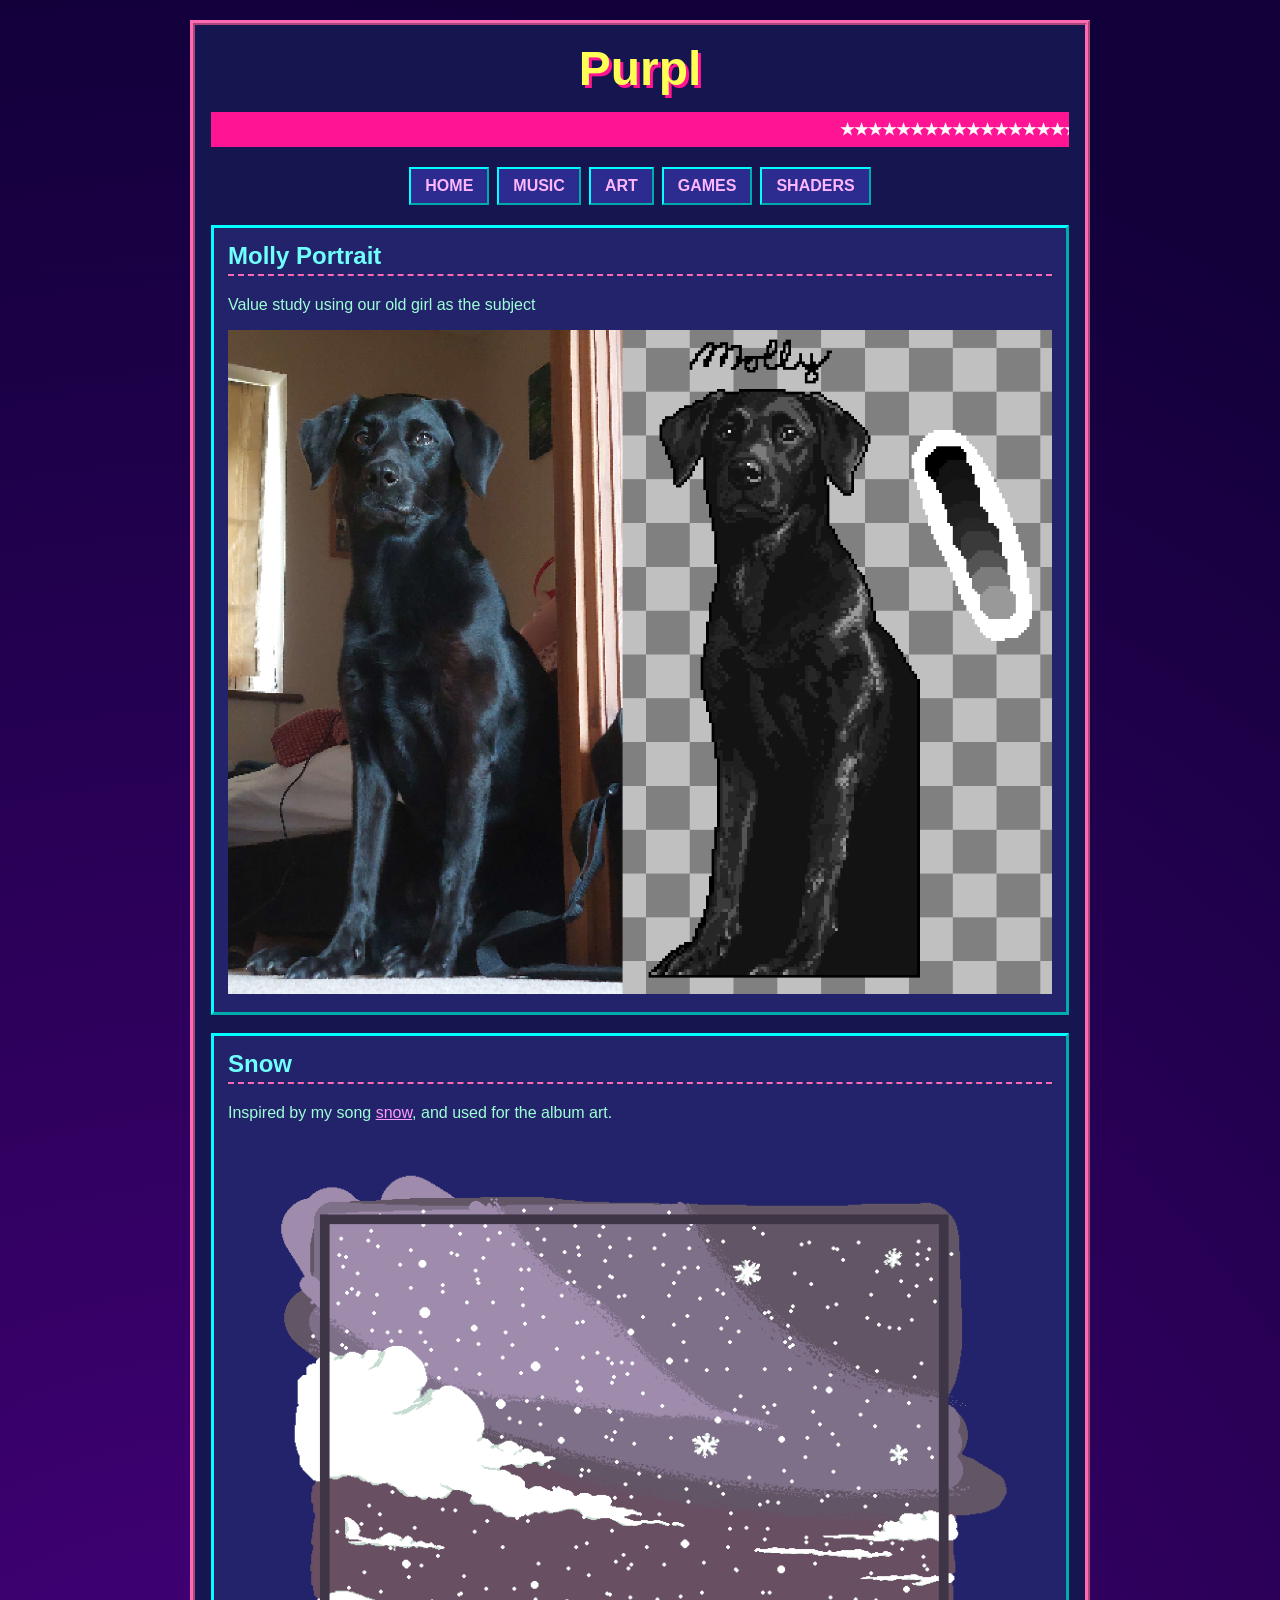
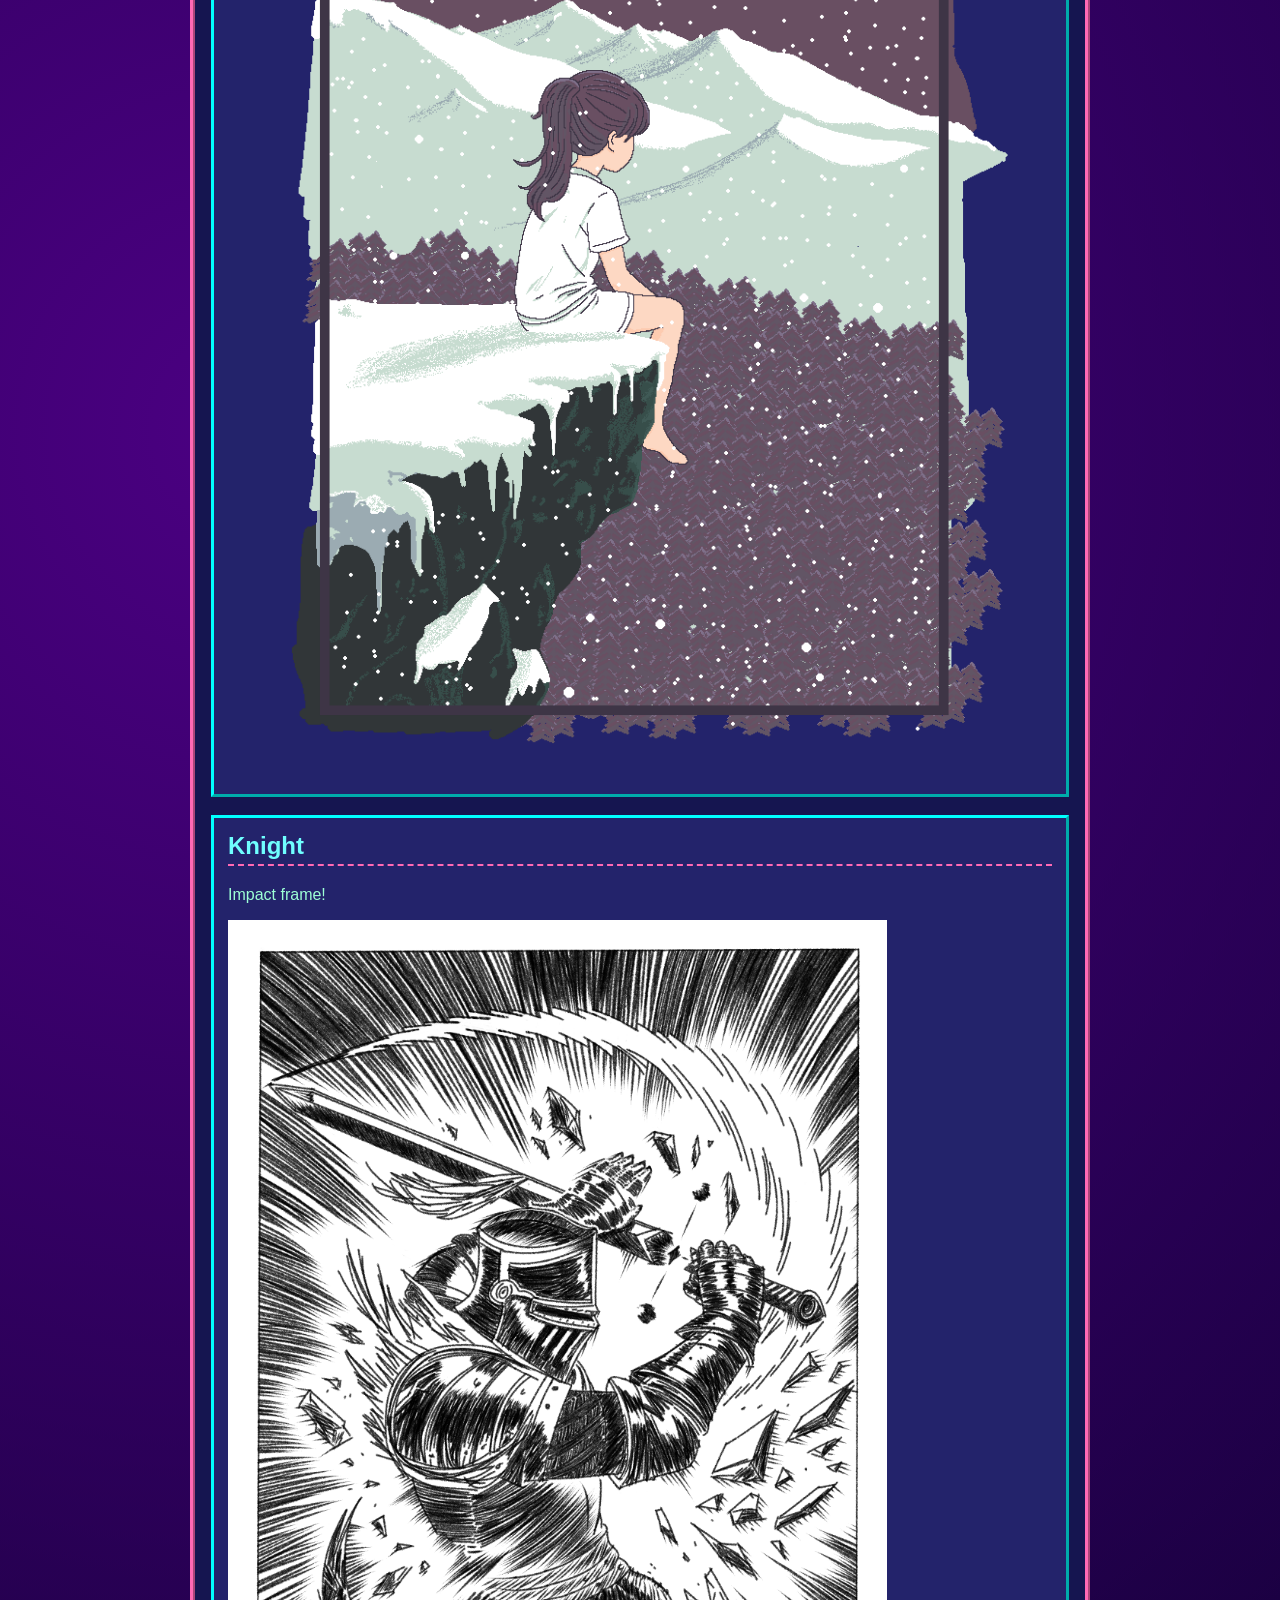
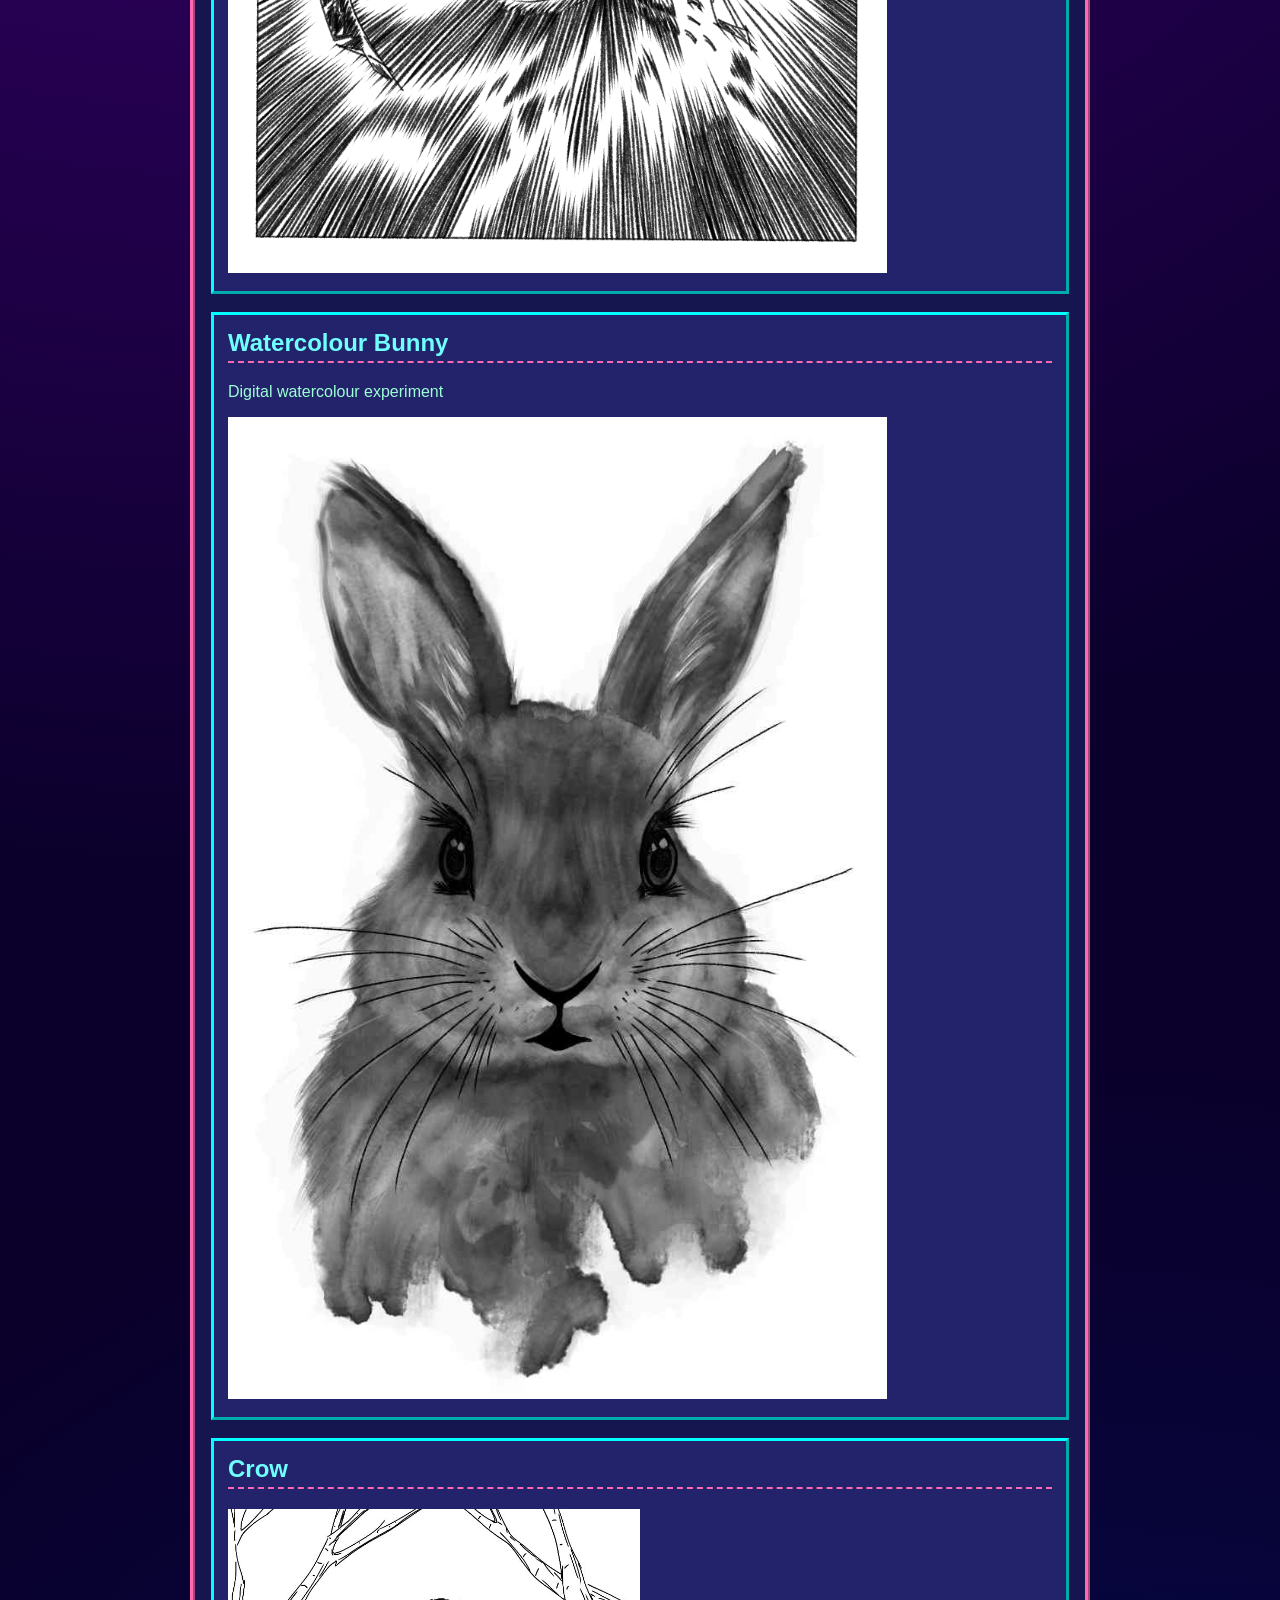
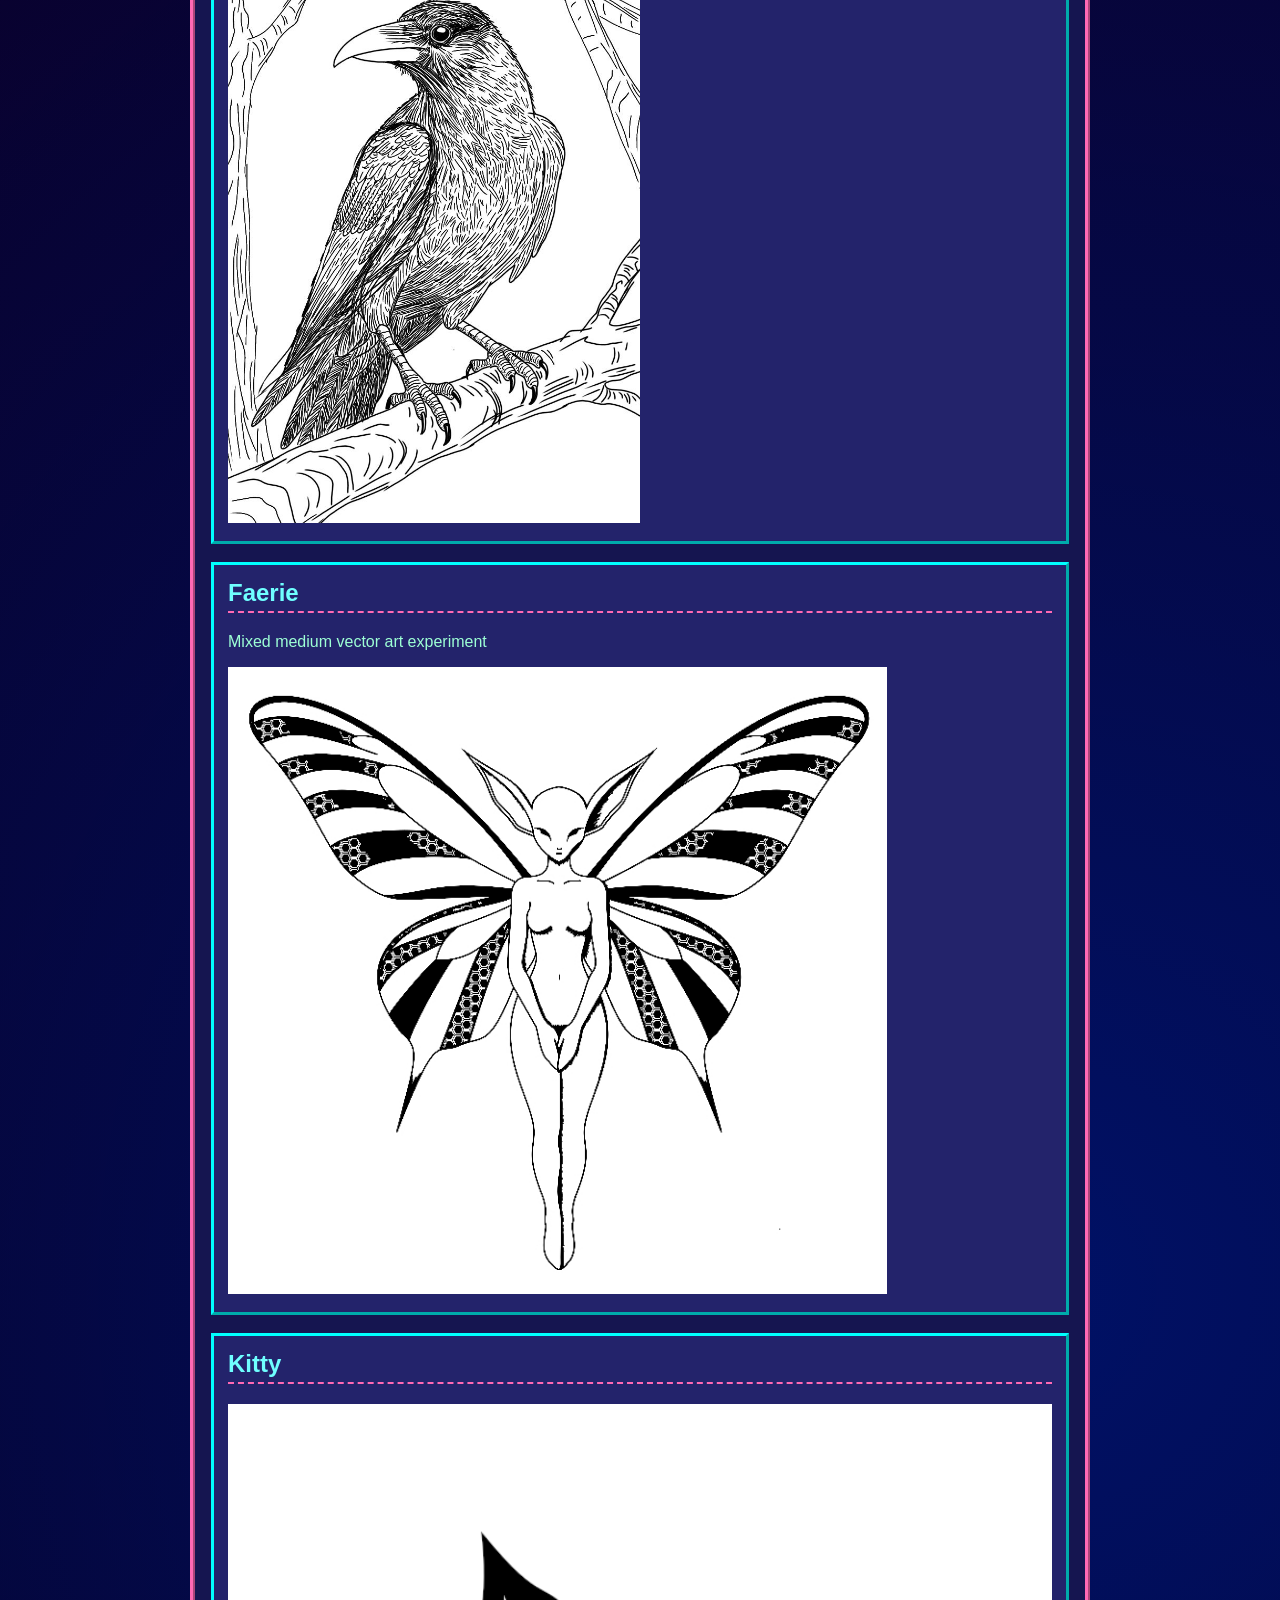
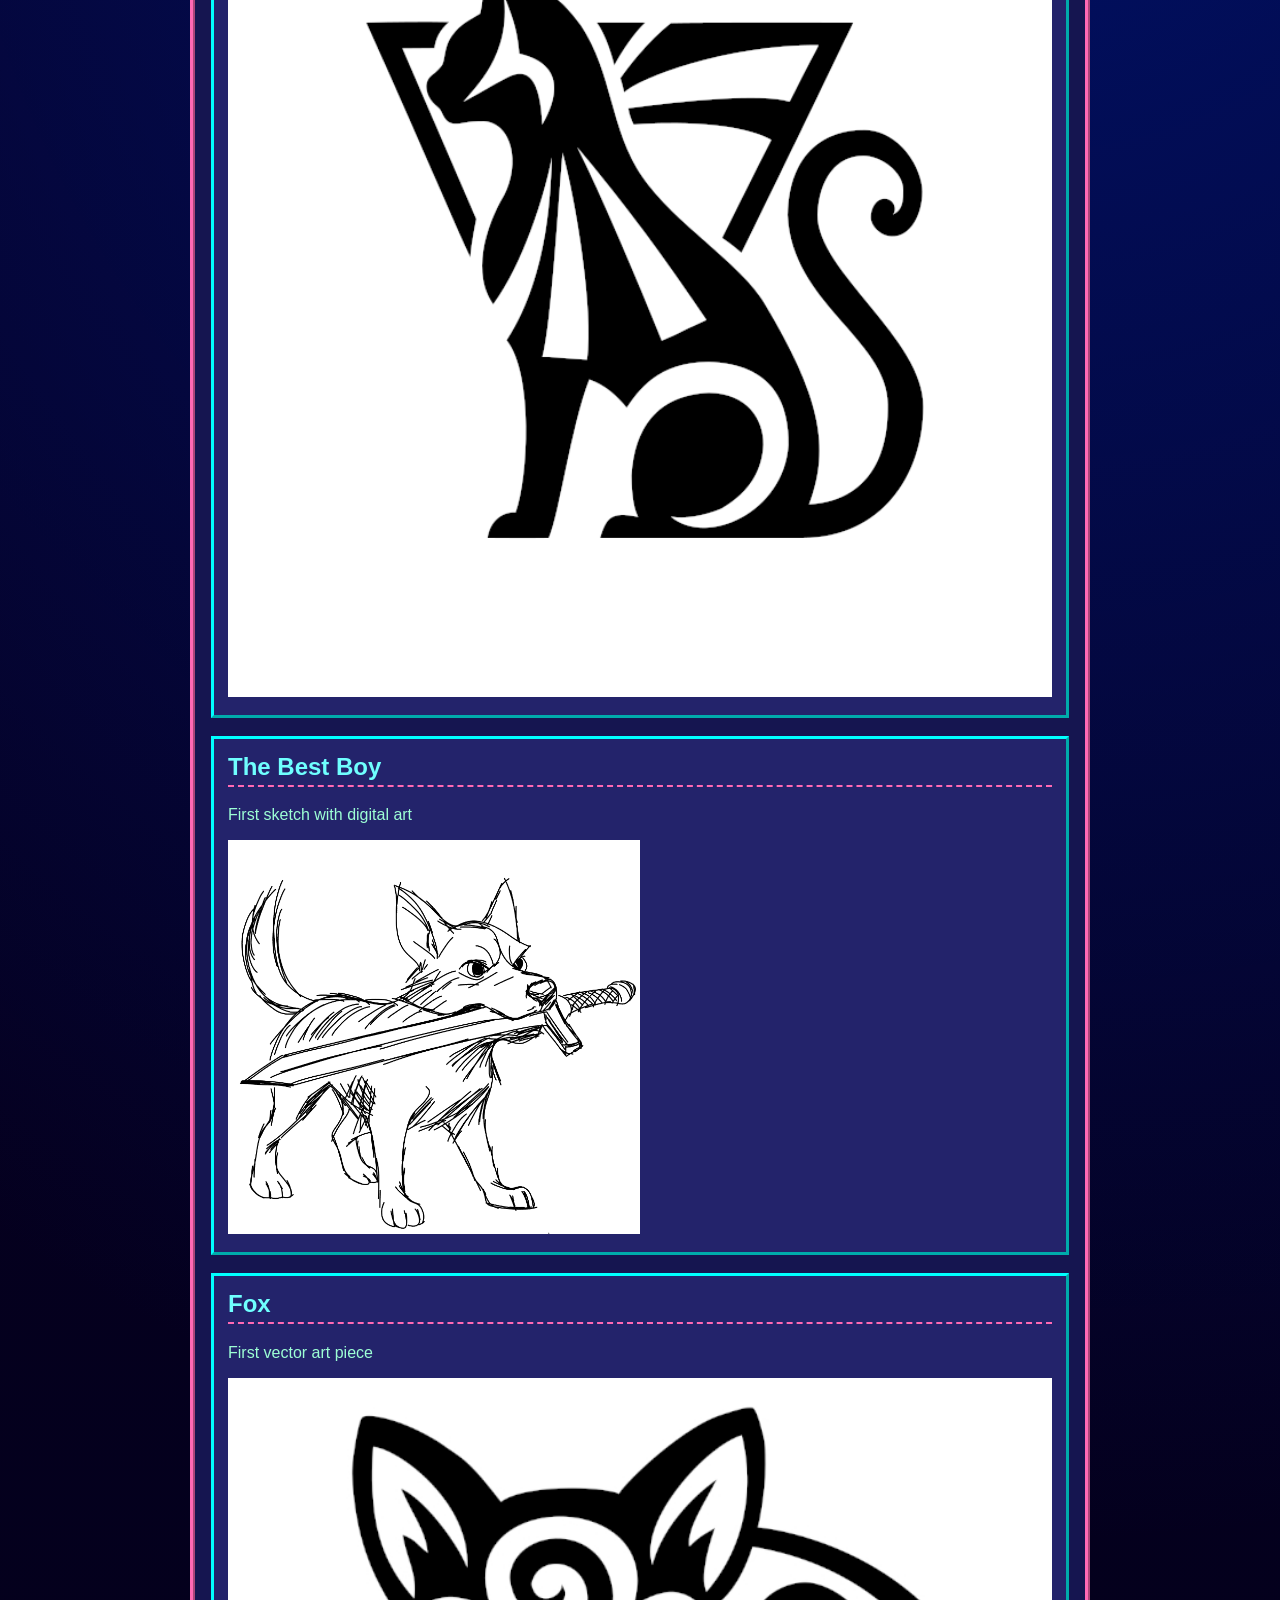
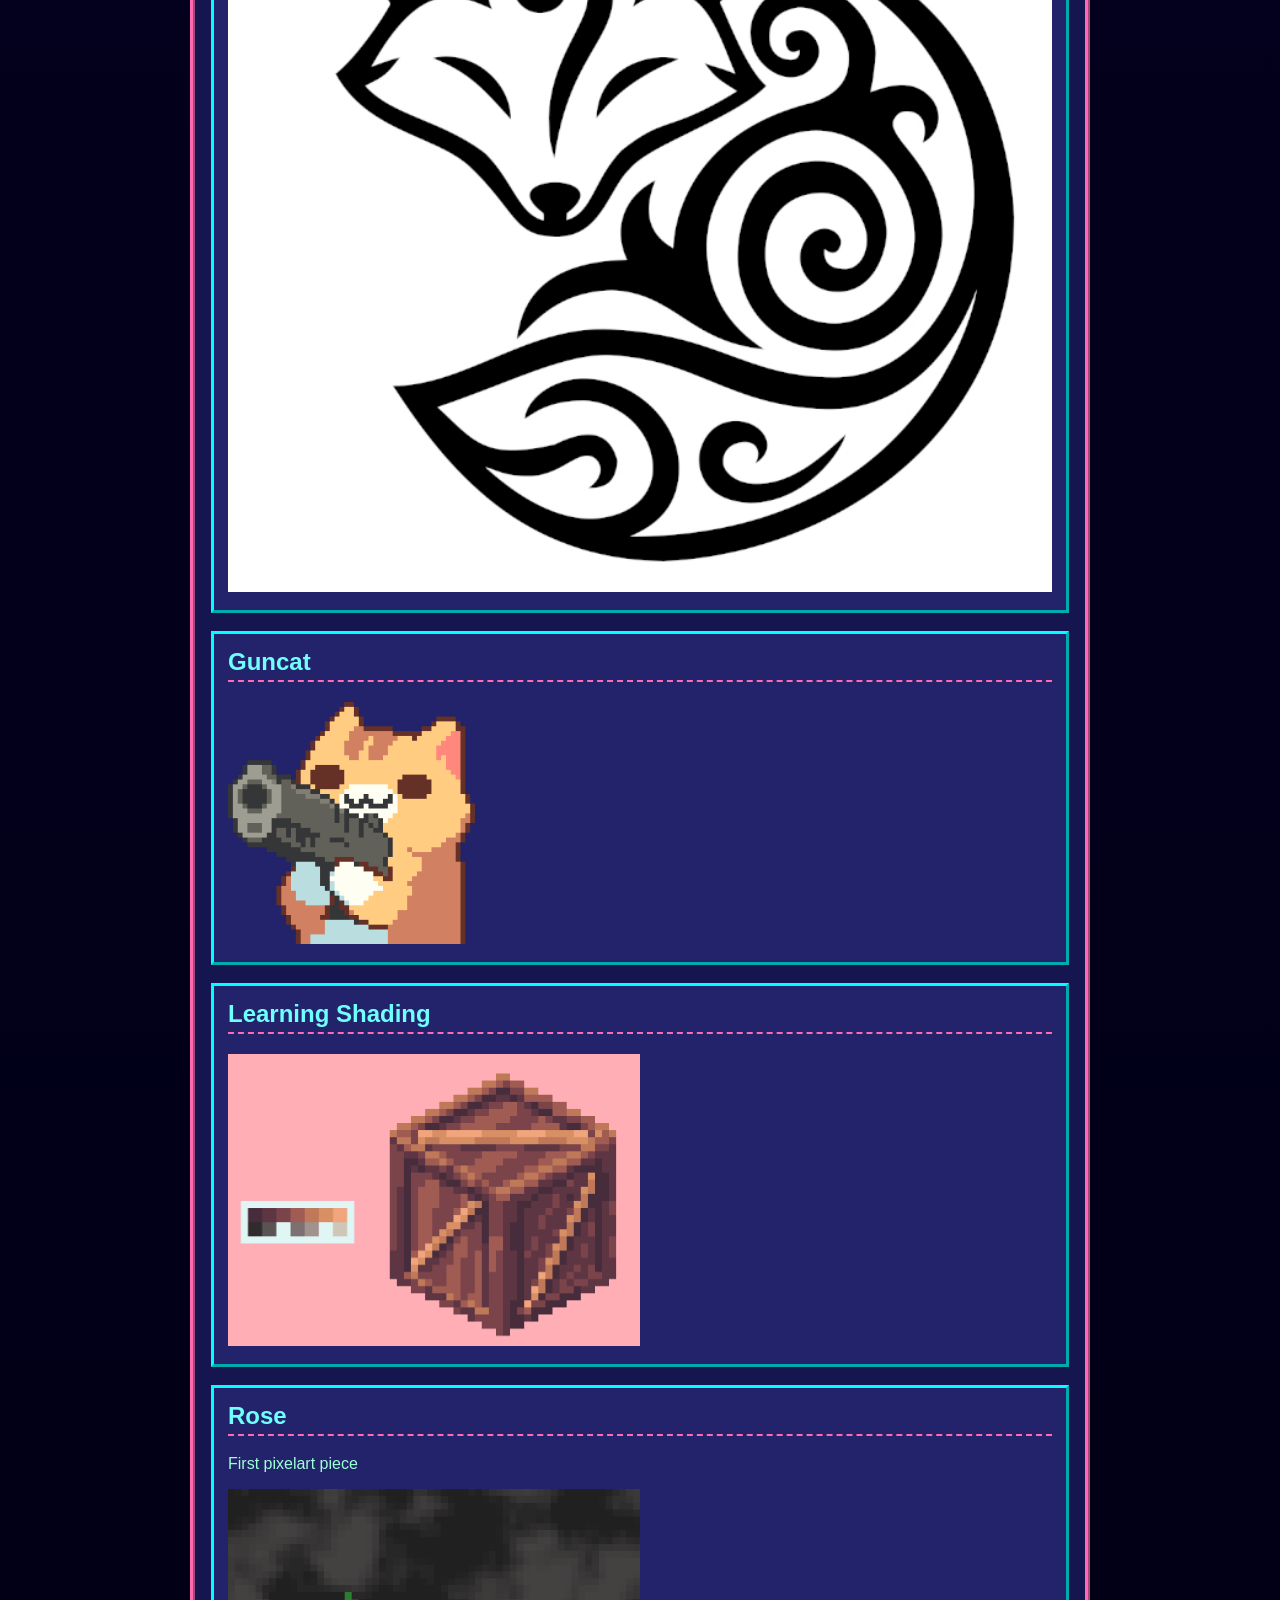
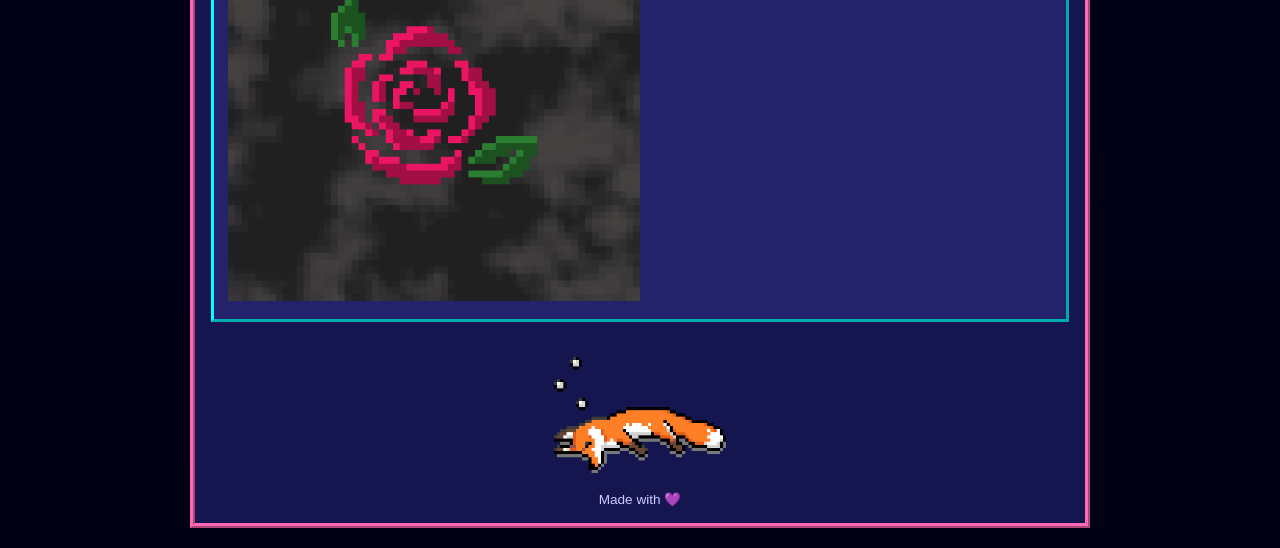
==== art.html @ 763a3ff0 "Add home page, art, shaders, and music." ====
<!DOCTYPE html>
<html lang="en">
<head>
<meta charset="UTF-8">
<meta name="viewport" content="width=device-width, initial-scale=1.0">
<link rel="stylesheet" type="text/css" href="90s-style.css">

<title>🎶 Music 🎶</title>


</head>

<body>

<div id="page">

<h1>Purpl</h1>

<marquee scrollamount="6">
★★★★★★★★★★★★★★★★★★★★★★★★★★★★★★★★★★★★★★★★★★★★★★★★★★★★★★★★★★★★★★★★★★★★★★★★★★★★★★★★★★★★★★★★★★★★★★★★★★★★★★★★★★★★★★★★★★★★★★★★
</marquee>

<nav>
<a href="index.html">HOME</a>
<a href="music.html">MUSIC</a>
<a href="art.html">ART</a>
<a href="games.html">GAMES</a>
<a href="shaders.html">SHADERS</a>
</nav>

<div class="box">
	<h2>Molly Portrait</h2>
	<p>Value study using our old girl as the subject</p>
	<img src="/art/molly.png" width=100%>
</div>

<div class="box">
	<h2>Snow</h2>
	<p>Inspired by my song <a href="music.html#snow">snow</a>, and used for the album art.</p>
	<img src="/art/snow.png" width=100%>
</div>

<div class="box">
	<h2>Knight</h2>
	<p>Impact frame!</p>
	<img src="/art/Knight.png" width=80%>
</div>

<div class="box">
	<h2>Watercolour Bunny</h2>
	<p>Digital watercolour experiment</p>
	<img src="/art/bunni.jpg" width=80%>
</div>

<div class="box">
	<h2>Crow</h2>
	<img src="/art/Crow.jpg" width=50%>
</div>

<div class="box">
	<h2>Faerie</h2>
	<p>Mixed medium vector art experiment</p>
	<img src="/art/faerie.jpg" width=80%>
</div>

<div class="box">
	<h2>Kitty</h2>
	<img src="/art/Kitty.png" width=100%>
</div>

<div class="box">
	<h2>The Best Boy</h2>
	<p>First sketch with digital art</p>
	<img src="/art/boi.png" width=50%>
</div>

<div class="box">
	<h2>Fox</h2>
	<p>First vector art piece</p>
	<img src="/art/fox.jpg" width=100%>
</div>

<div class="box">
	<h2>Guncat</h2>
	<img src="/art/guncat.png" width=30%>
</div>

<div class="box">
	<h2>Learning Shading</h2>
	<img src="/art/crate.png" width=50%>
</div>

<div class="box">
	<h2>Rose</h2>
	<p>First pixelart piece</p>
	<img src="/art/Rose.png" width=50%>
</div>




<div class="footer">
<br>
<img src="./art/footer-fox.png" width="20%"></img>
<br><br>
Made with 💜
</div>

</body>
</html>
---- 90s-style.css ----
body{
    margin:0;
    background:#05052d;
    color:#9dffd5;
    font-family:"Comic Sans MS",Verdana,sans-serif;
    background:
        radial-gradient(circle at 20% 20%, #4b0082 0, transparent 25%),
        radial-gradient(circle at 80% 60%, #001166 0, transparent 30%),
        linear-gradient(#12003b,#000015);
}

#page{
    max-width:900px;
    width:min(92vw,900px);
    margin:20px auto;
    background:#151550;
    border:5px ridge hotpink;
    padding:16px;
    box-sizing:border-box;
}

h1{
    margin:0;
    text-align:center;
    color:#ffff55;
    text-shadow:3px 3px deeppink;
    font-size:clamp(2rem,5vw,3rem);
}

marquee{
    background:#ff1493;
    color:white;
    font-weight:bold;
    padding:8px;
    margin:16px 0;
}

nav{
    display:flex;
    flex-wrap:wrap;
    justify-content:center;
    gap:8px;
    margin-bottom:20px;
}

nav a{
    background:#2b2b90;
    color:#ffb5ff;
    padding:8px 14px;
    border:2px outset cyan;
    text-decoration:none;
    font-weight:bold;
}

nav a:hover{
    background:#ff1493;
    color:white;
}

.box{
    background:#23236b;
    border:3px outset cyan;
    padding:14px;
    margin:18px 0;
}

h2{
    margin-top:0;
    color:#6fffff;
    border-bottom:2px dashed hotpink;
    padding-bottom:4px;
}

table{
    width:100%;
    border-collapse:collapse;
}

td{
    border:1px solid #6666ff;
    padding:8px;
}

ul{
    padding-left:20px;
}

a{
    color:#ff99ff;
}

.counter{
    margin-top:25px;
    text-align:center;
    font-size:1.3rem;
    color:yellow;
    font-family:monospace;
}

.footer{
    margin-top:20px;
    text-align:center;
    font-size:.85rem;
    color:#ccccff;
}

.blink{
    animation:blink 1s step-end infinite;
}

@keyframes blink{
    50%{opacity:0;}
}

textarea,
input[type=text]{
    width:100%;
    max-width:100%;
    box-sizing:border-box;
    background:#111144;
    color:white;
    border:2px inset hotpink;
    padding:8px;
    margin:6px 0;
}

input[type=submit],
input[type=reset]{
    margin:4px;
    padding:8px 16px;
    font-weight:bold;
    cursor:pointer;
}

pre{
    text-align:center;
    color:#99ffdd;
    overflow:auto;
}

@media (max-width:600px){

nav{
    flex-direction:column;
}

nav a{
    text-align:center;
}

table,
tbody,
tr,
td{
    display:block;
}

td{
    border-bottom:none;
}

td:first-child{
    font-weight:bold;
    background:#303080;
}
}
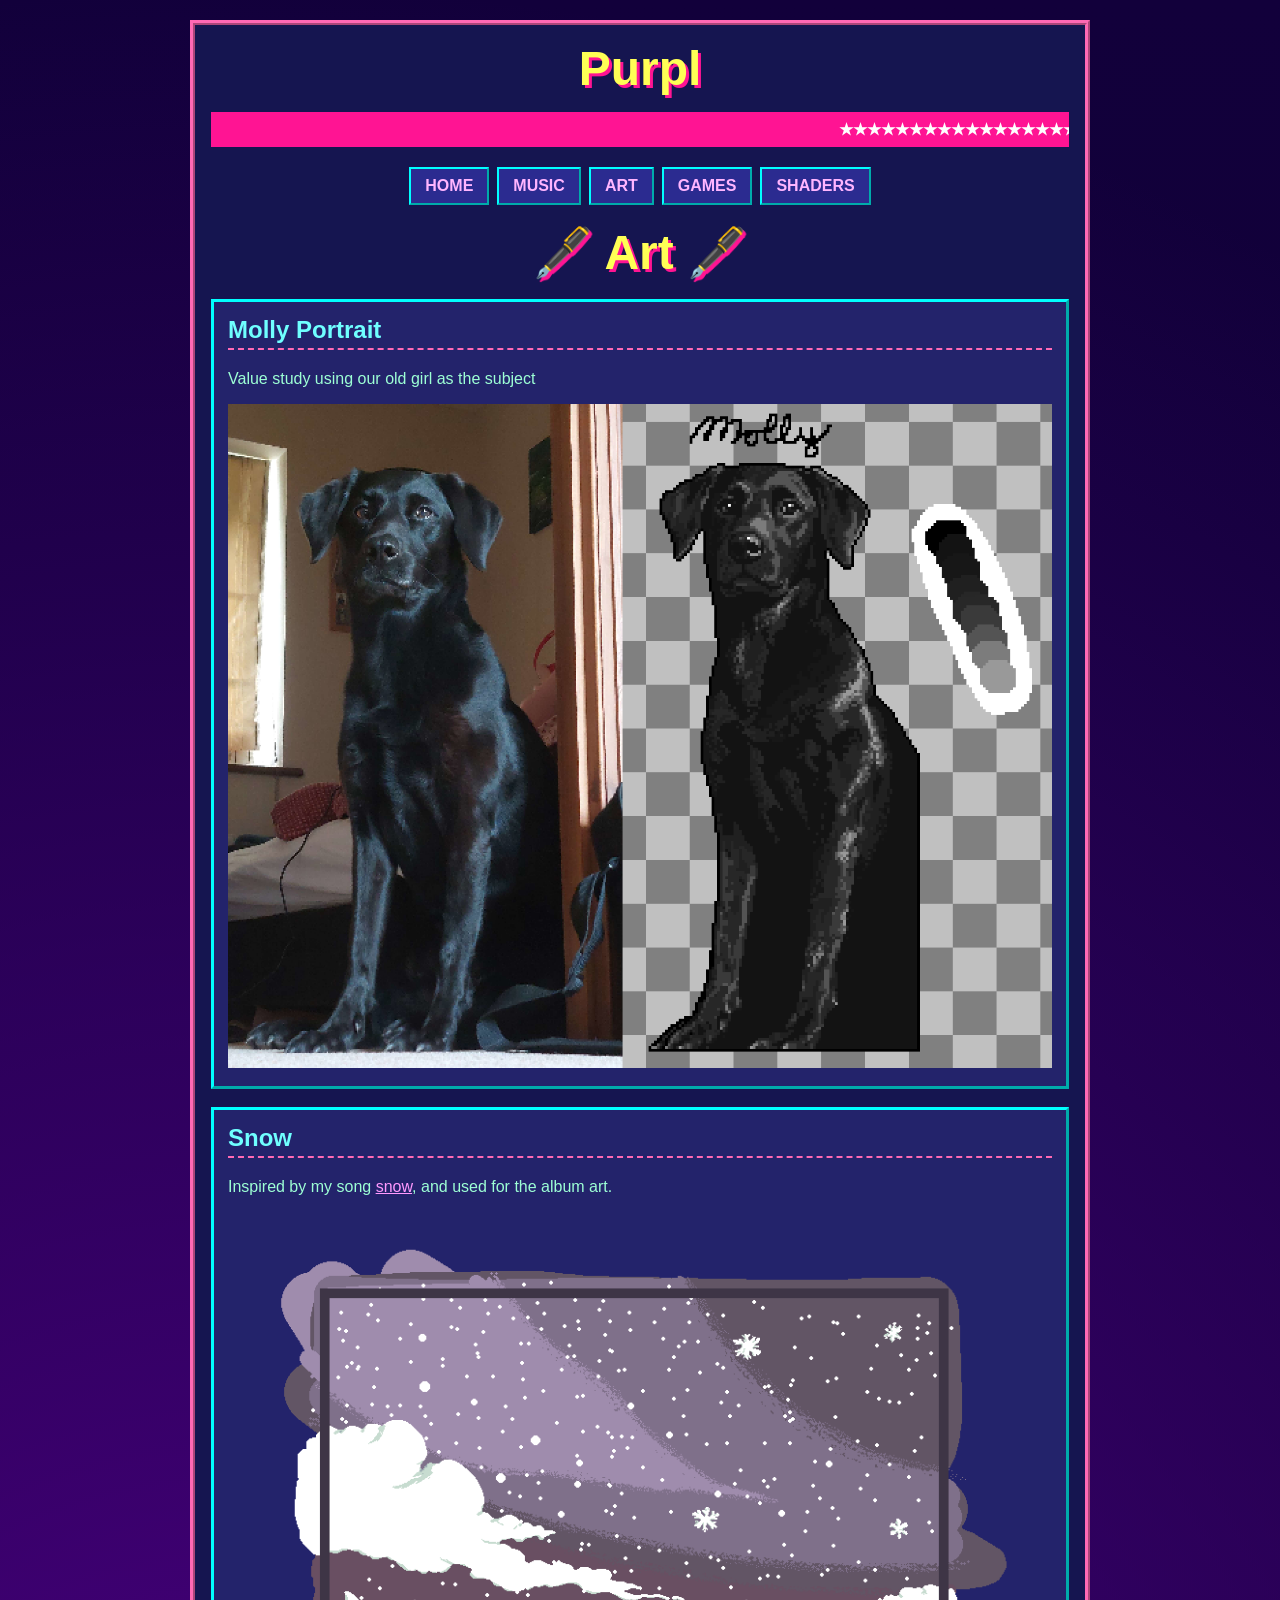
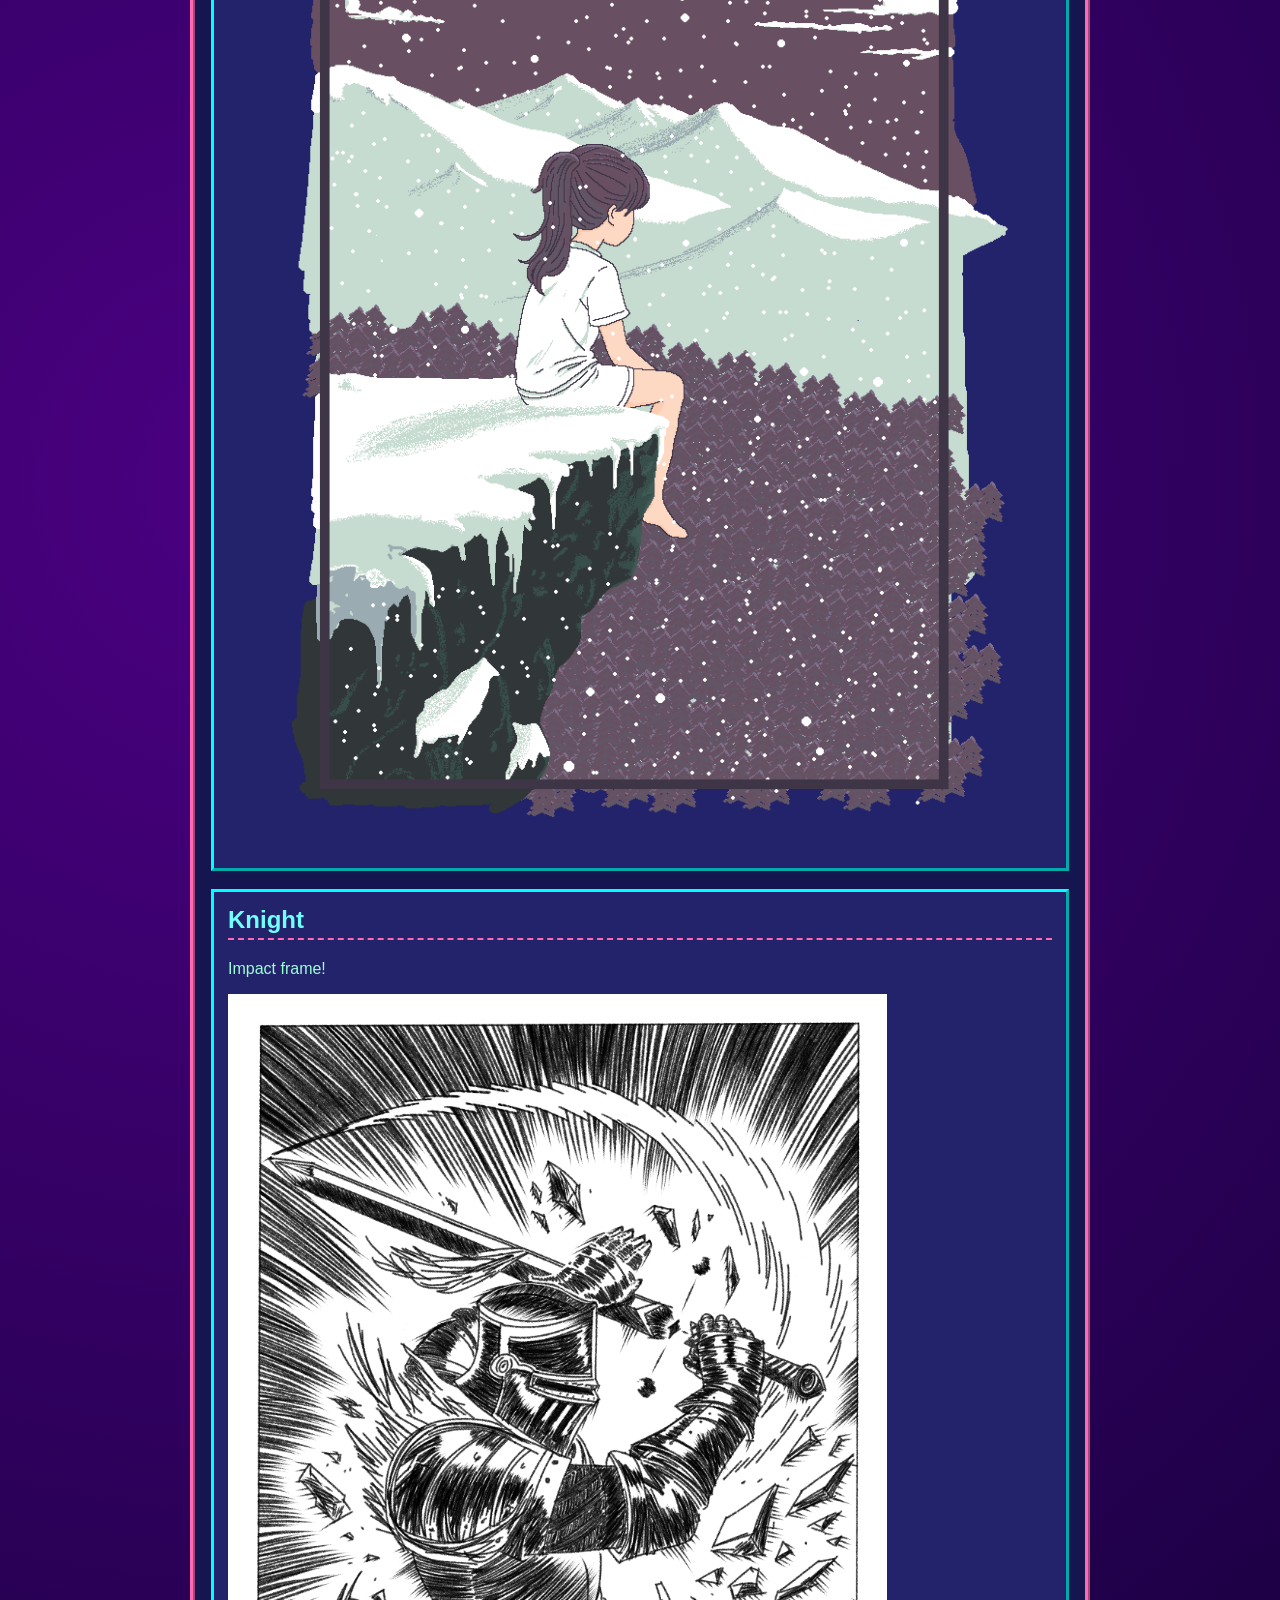
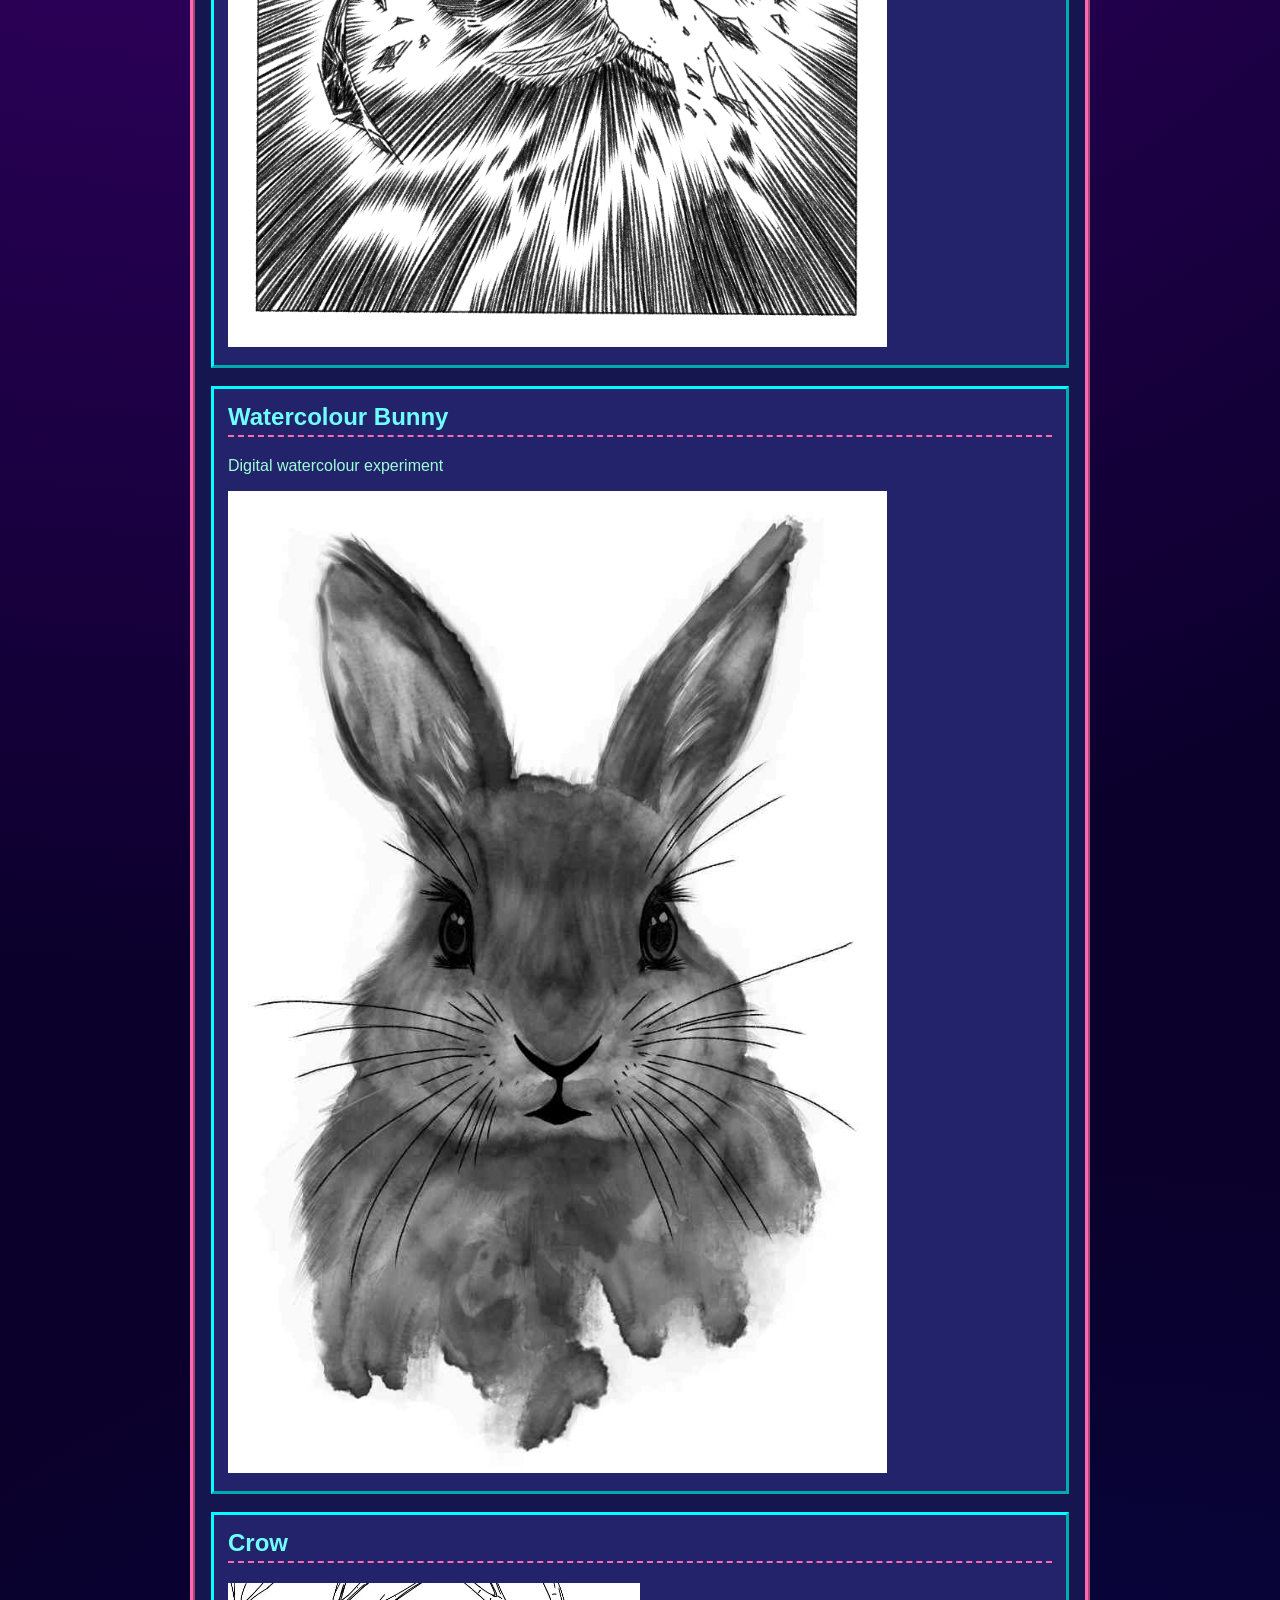
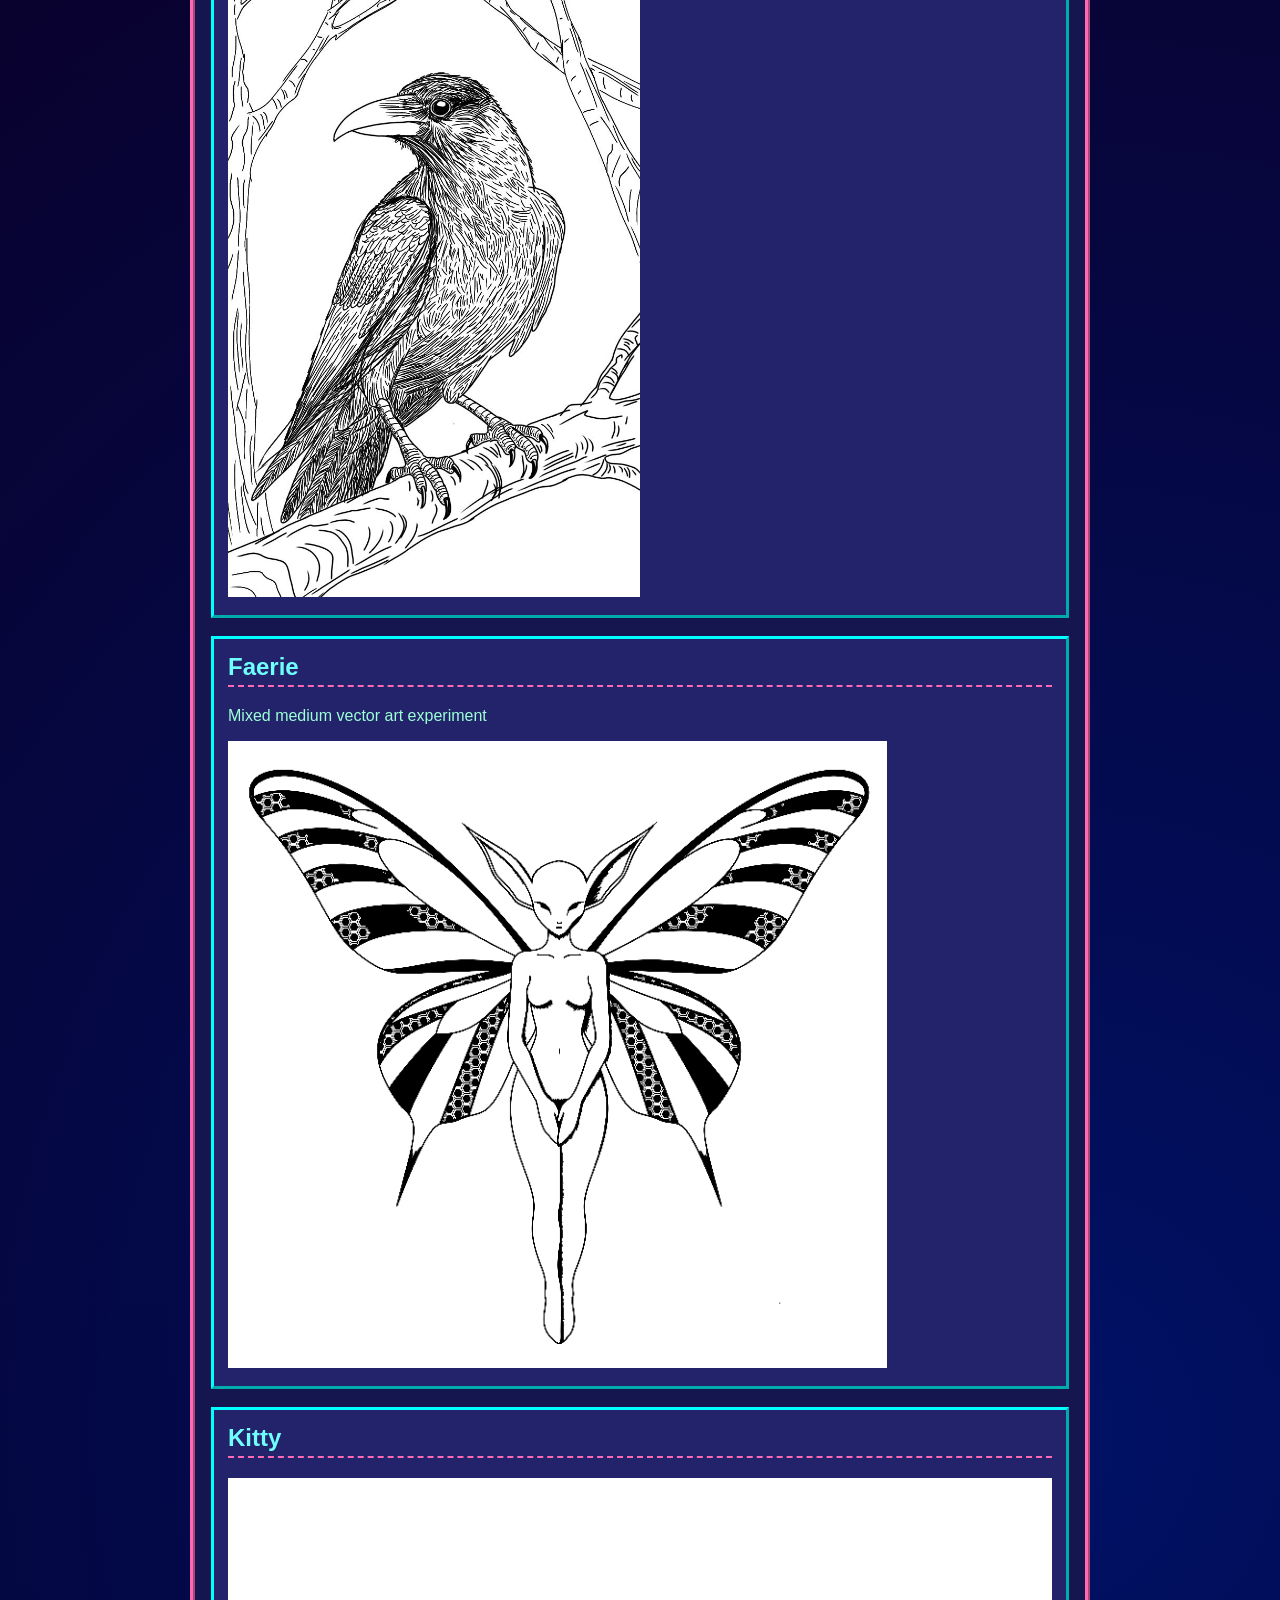
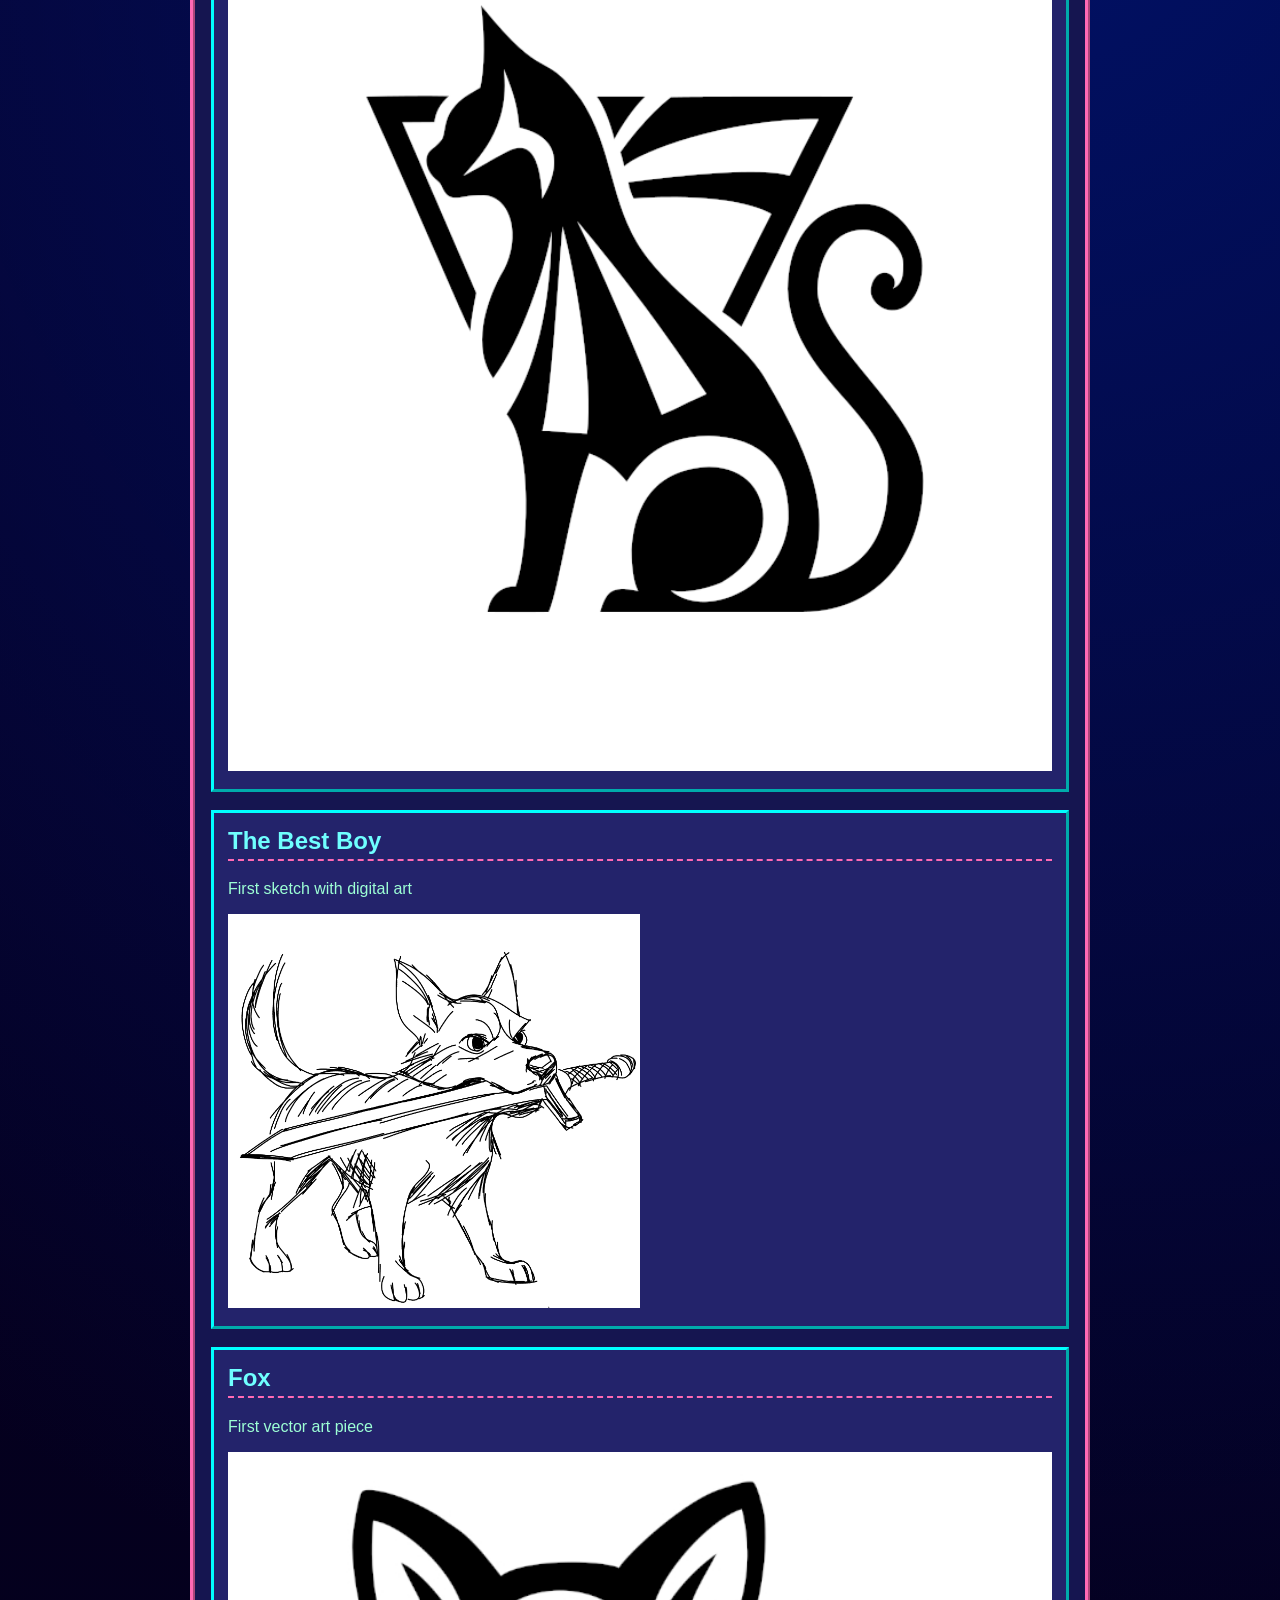
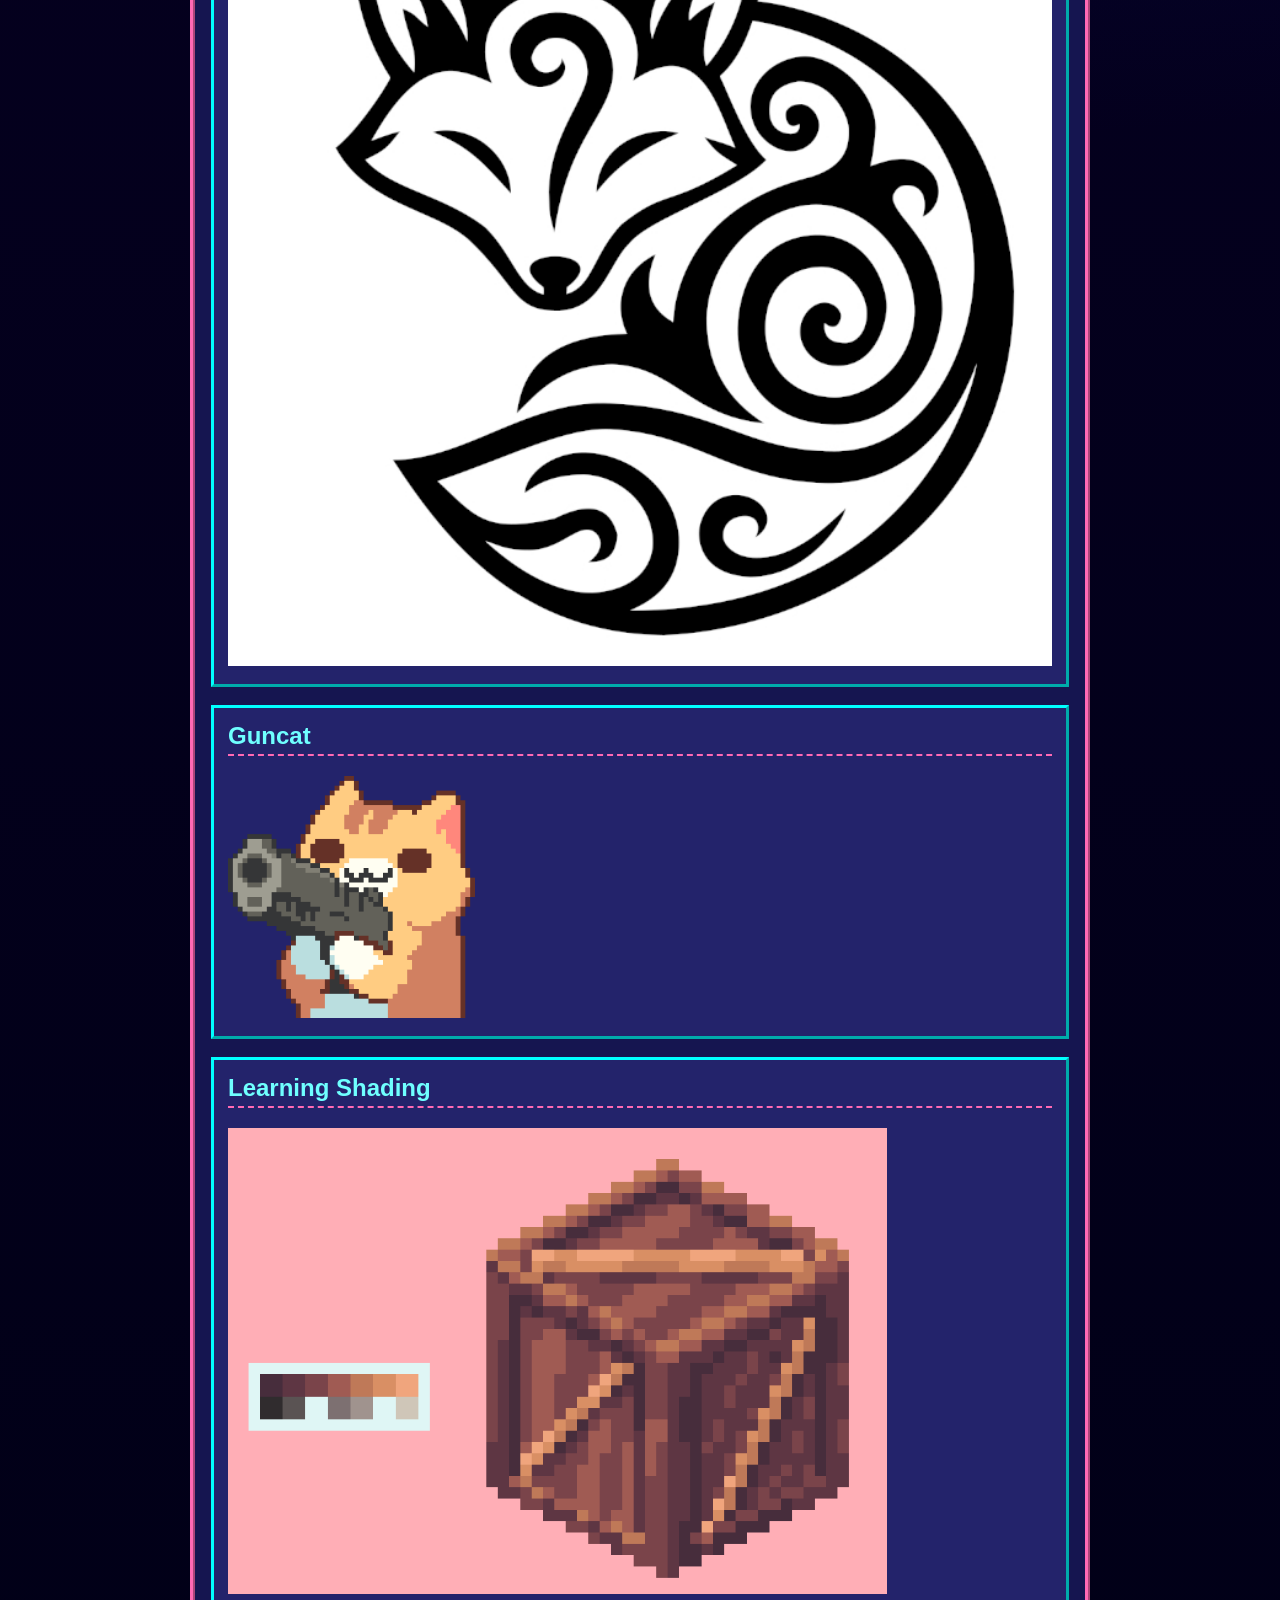
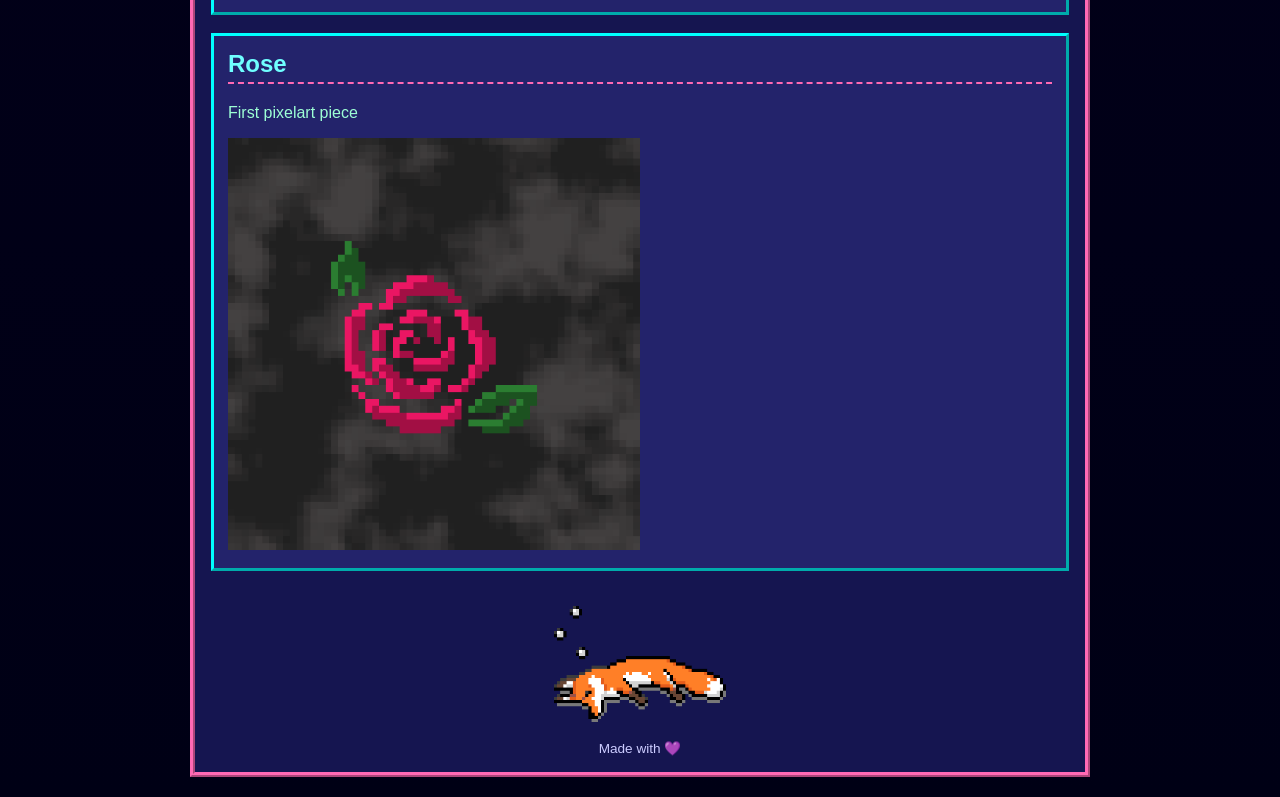
==== commit ff4b337f: "Populate games page" ====
--- a/art.html
+++ b/art.html
@@ -5,7 +5,7 @@
 <meta name="viewport" content="width=device-width, initial-scale=1.0">
 <link rel="stylesheet" type="text/css" href="90s-style.css">
 
-<title>🎶 Music 🎶</title>
+<title>🖋️ Art 🖋️</title>
 
 
 </head>
@@ -28,13 +28,15 @@
 <a href="shaders.html">SHADERS</a>
 </nav>
 
+<h1>🖋️ Art 🖋️</h1>
+
 <div class="box">
 	<h2>Molly Portrait</h2>
 	<p>Value study using our old girl as the subject</p>
 	<img src="/art/molly.png" width=100%>
 </div>
 
-<div class="box">
+<div class="box" id="snow">
 	<h2>Snow</h2>
 	<p>Inspired by my song <a href="music.html#snow">snow</a>, and used for the album art.</p>
 	<img src="/art/snow.png" width=100%>
@@ -87,7 +89,7 @@
 
 <div class="box">
 	<h2>Learning Shading</h2>
-	<img src="/art/crate.png" width=50%>
+	<img src="/art/crate.png" width=80%>
 </div>
 
 <div class="box">
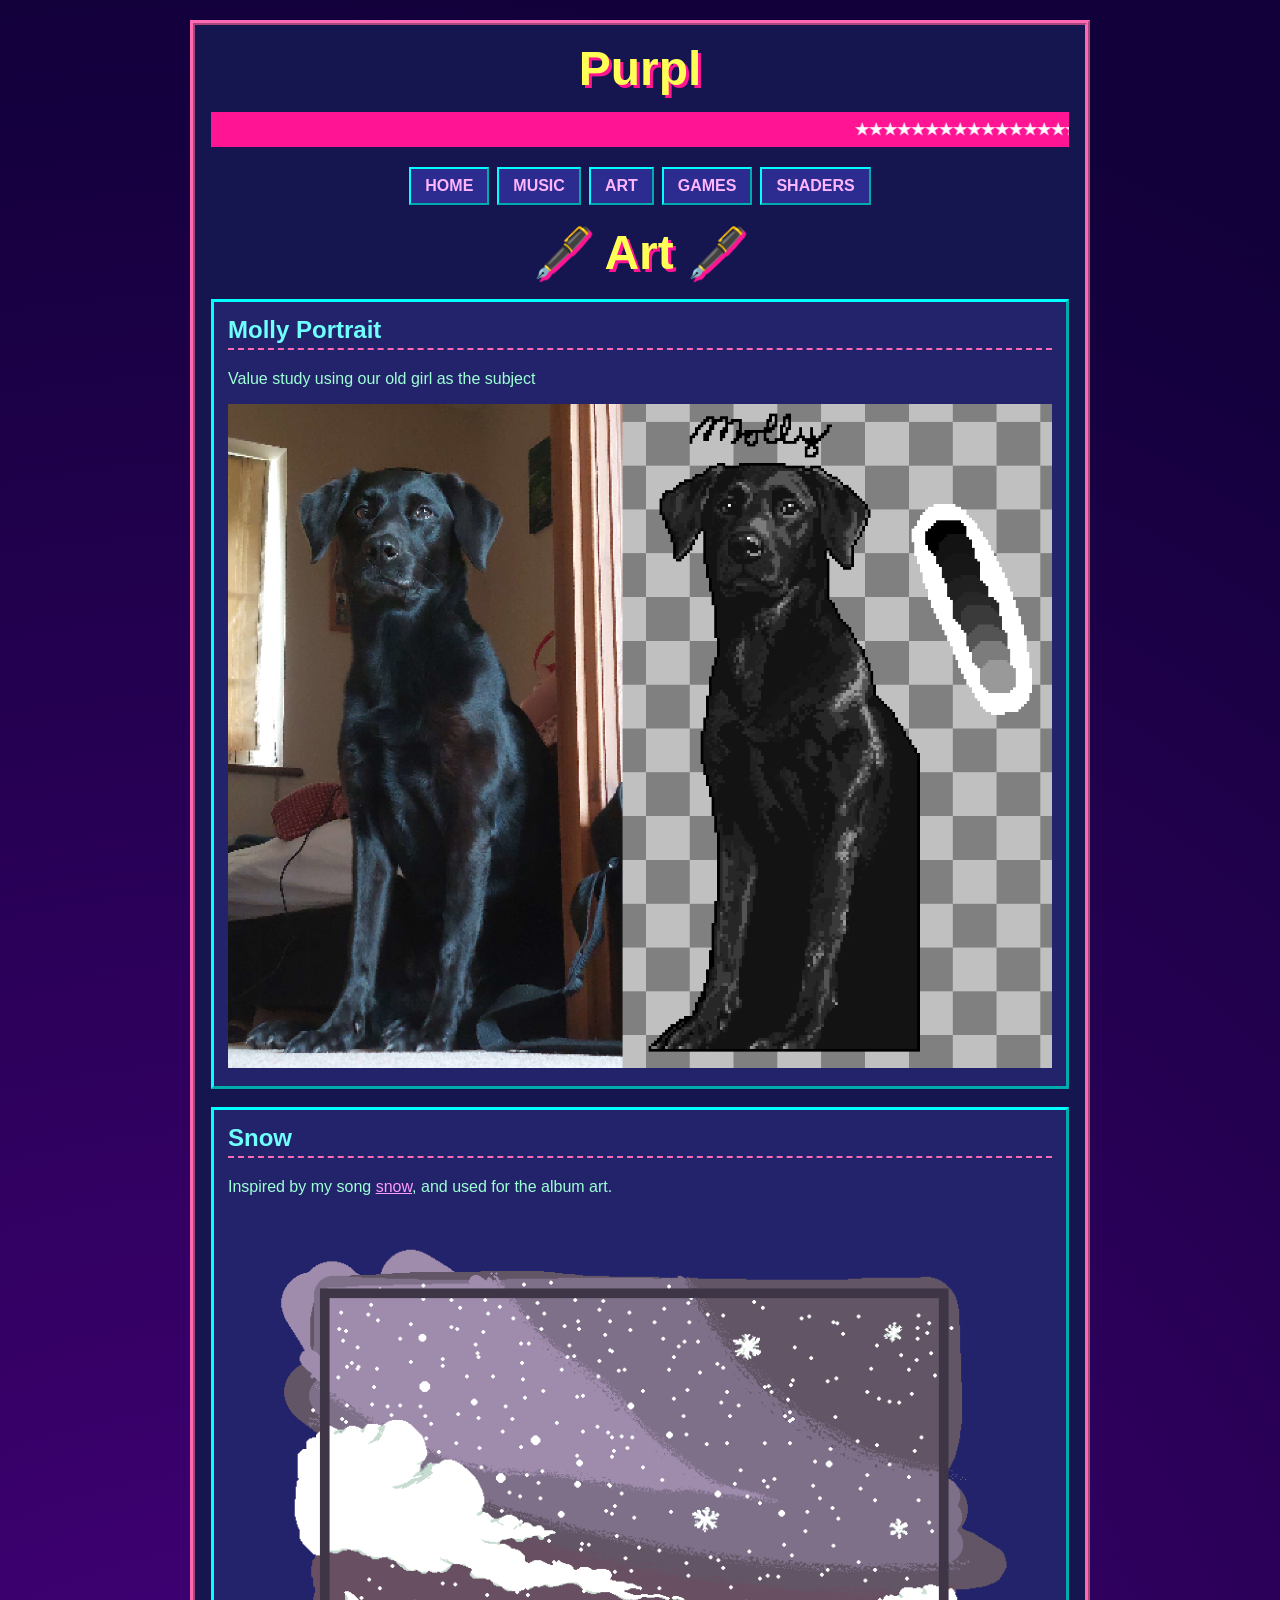
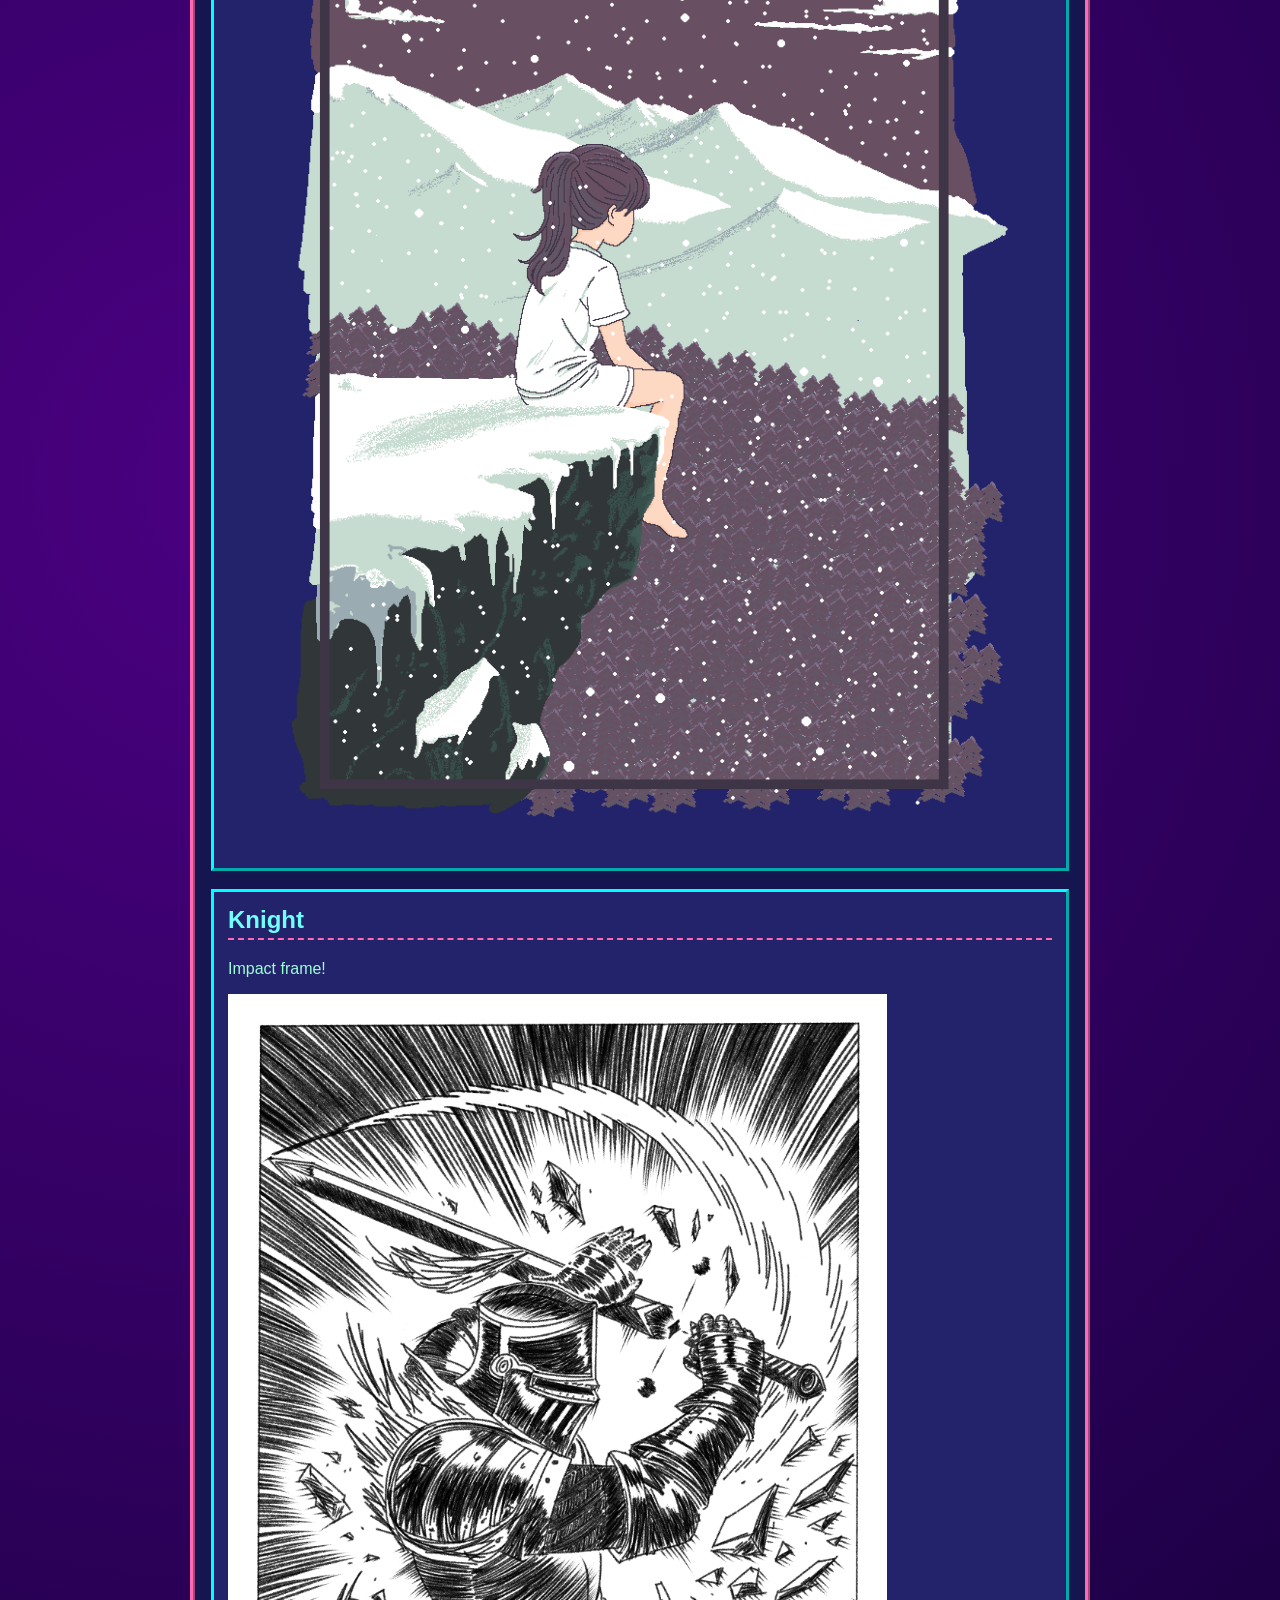
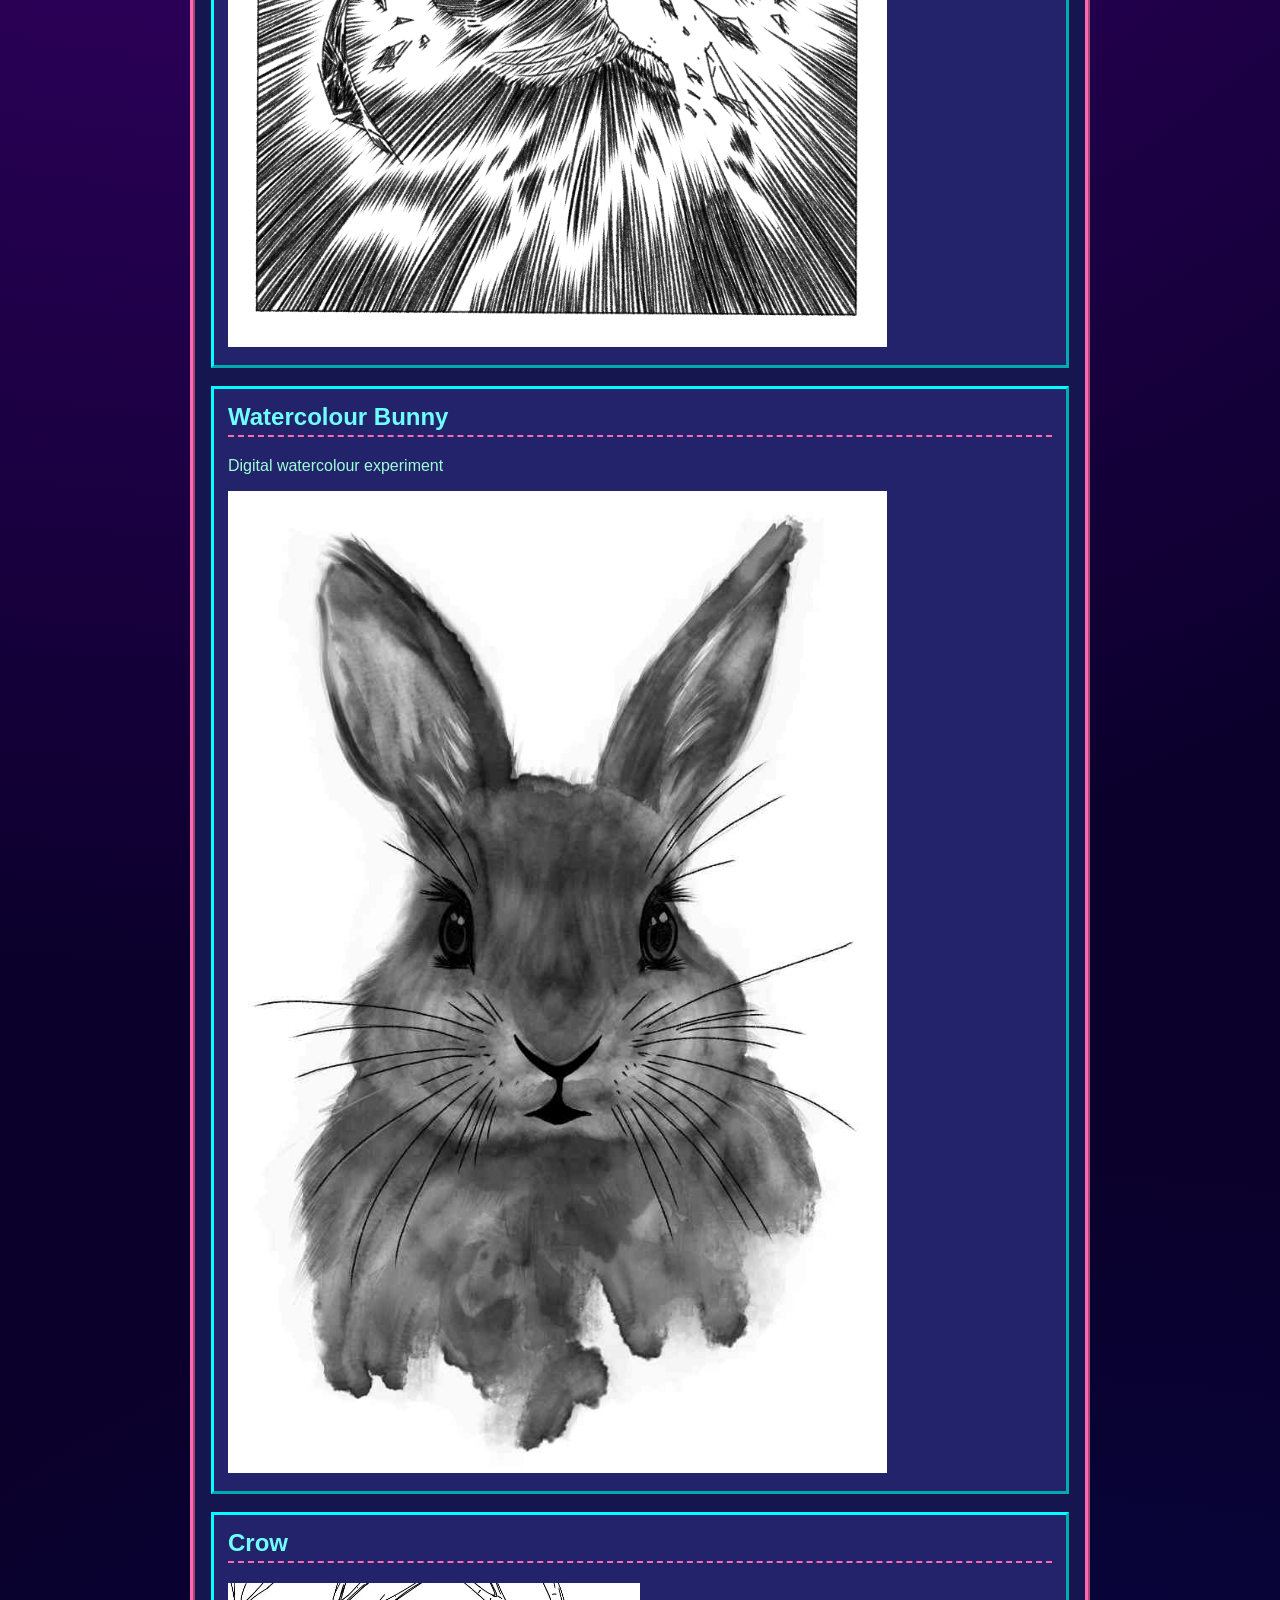
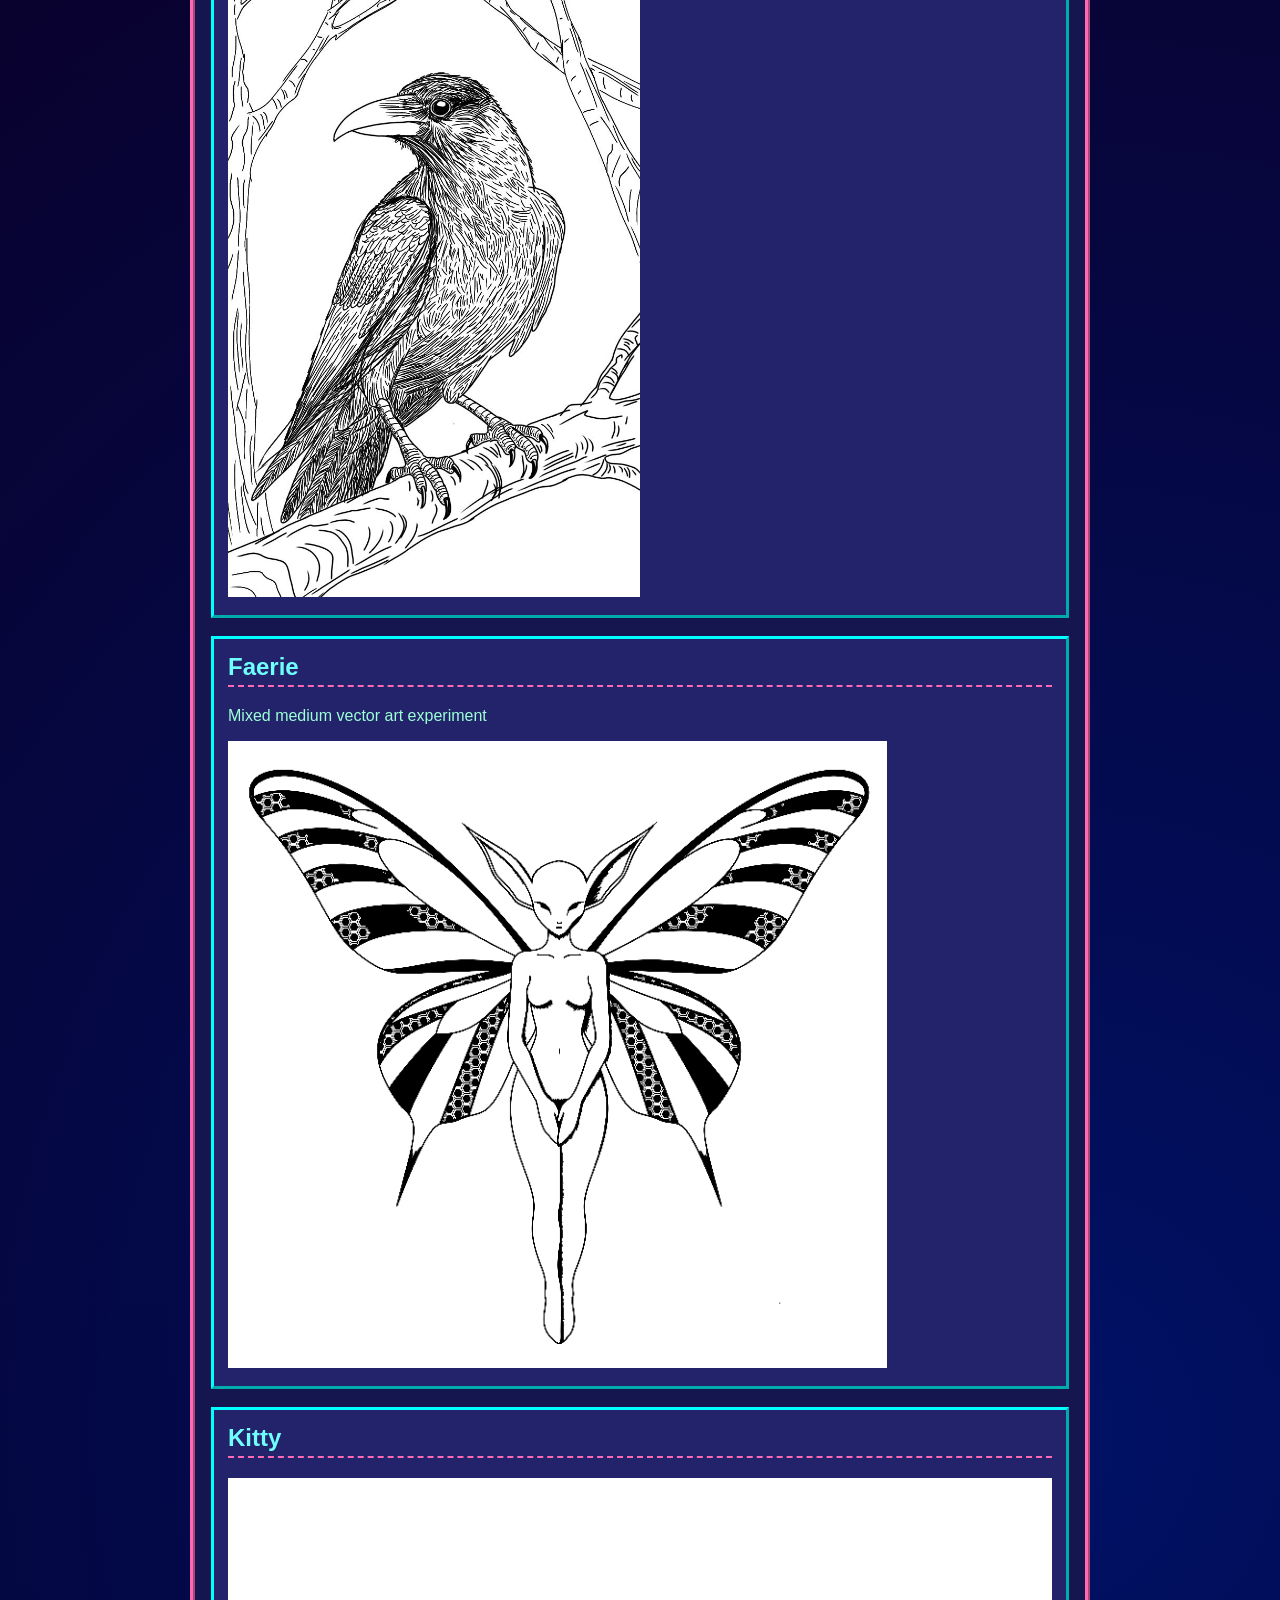
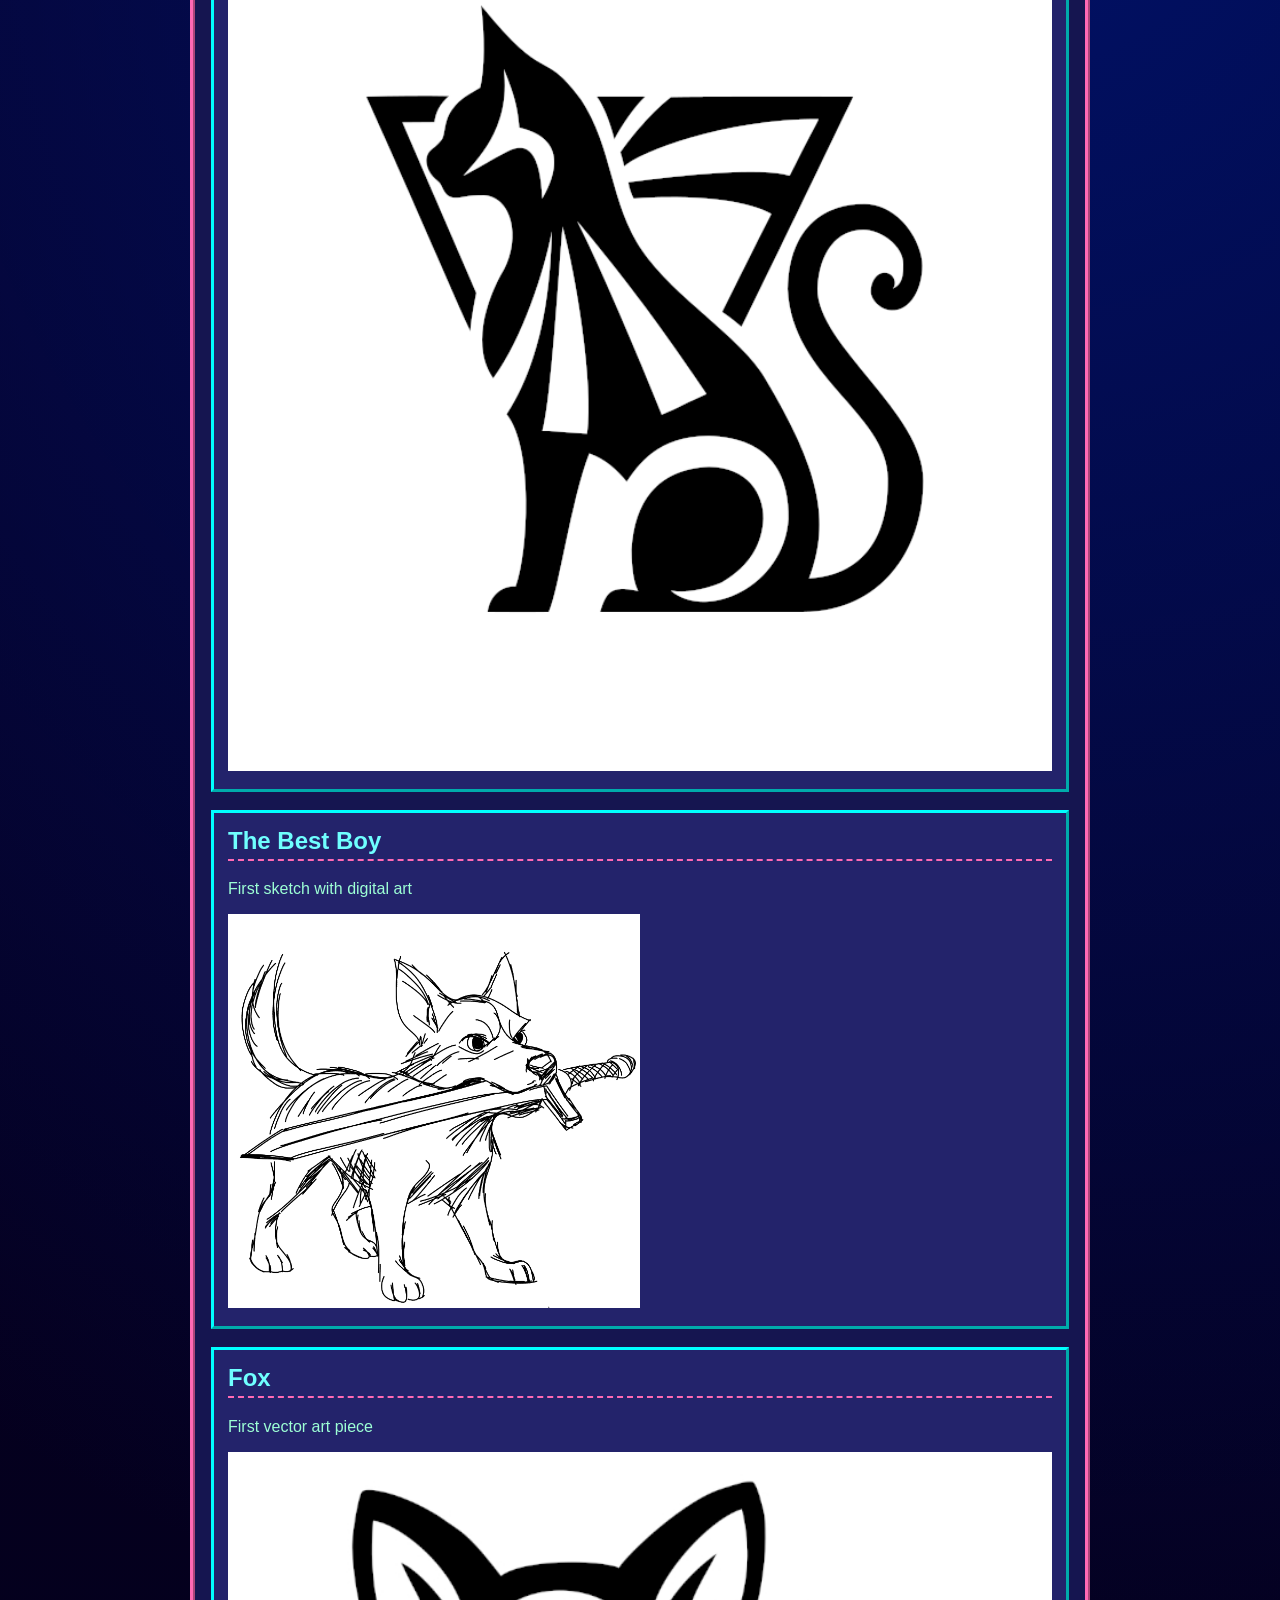
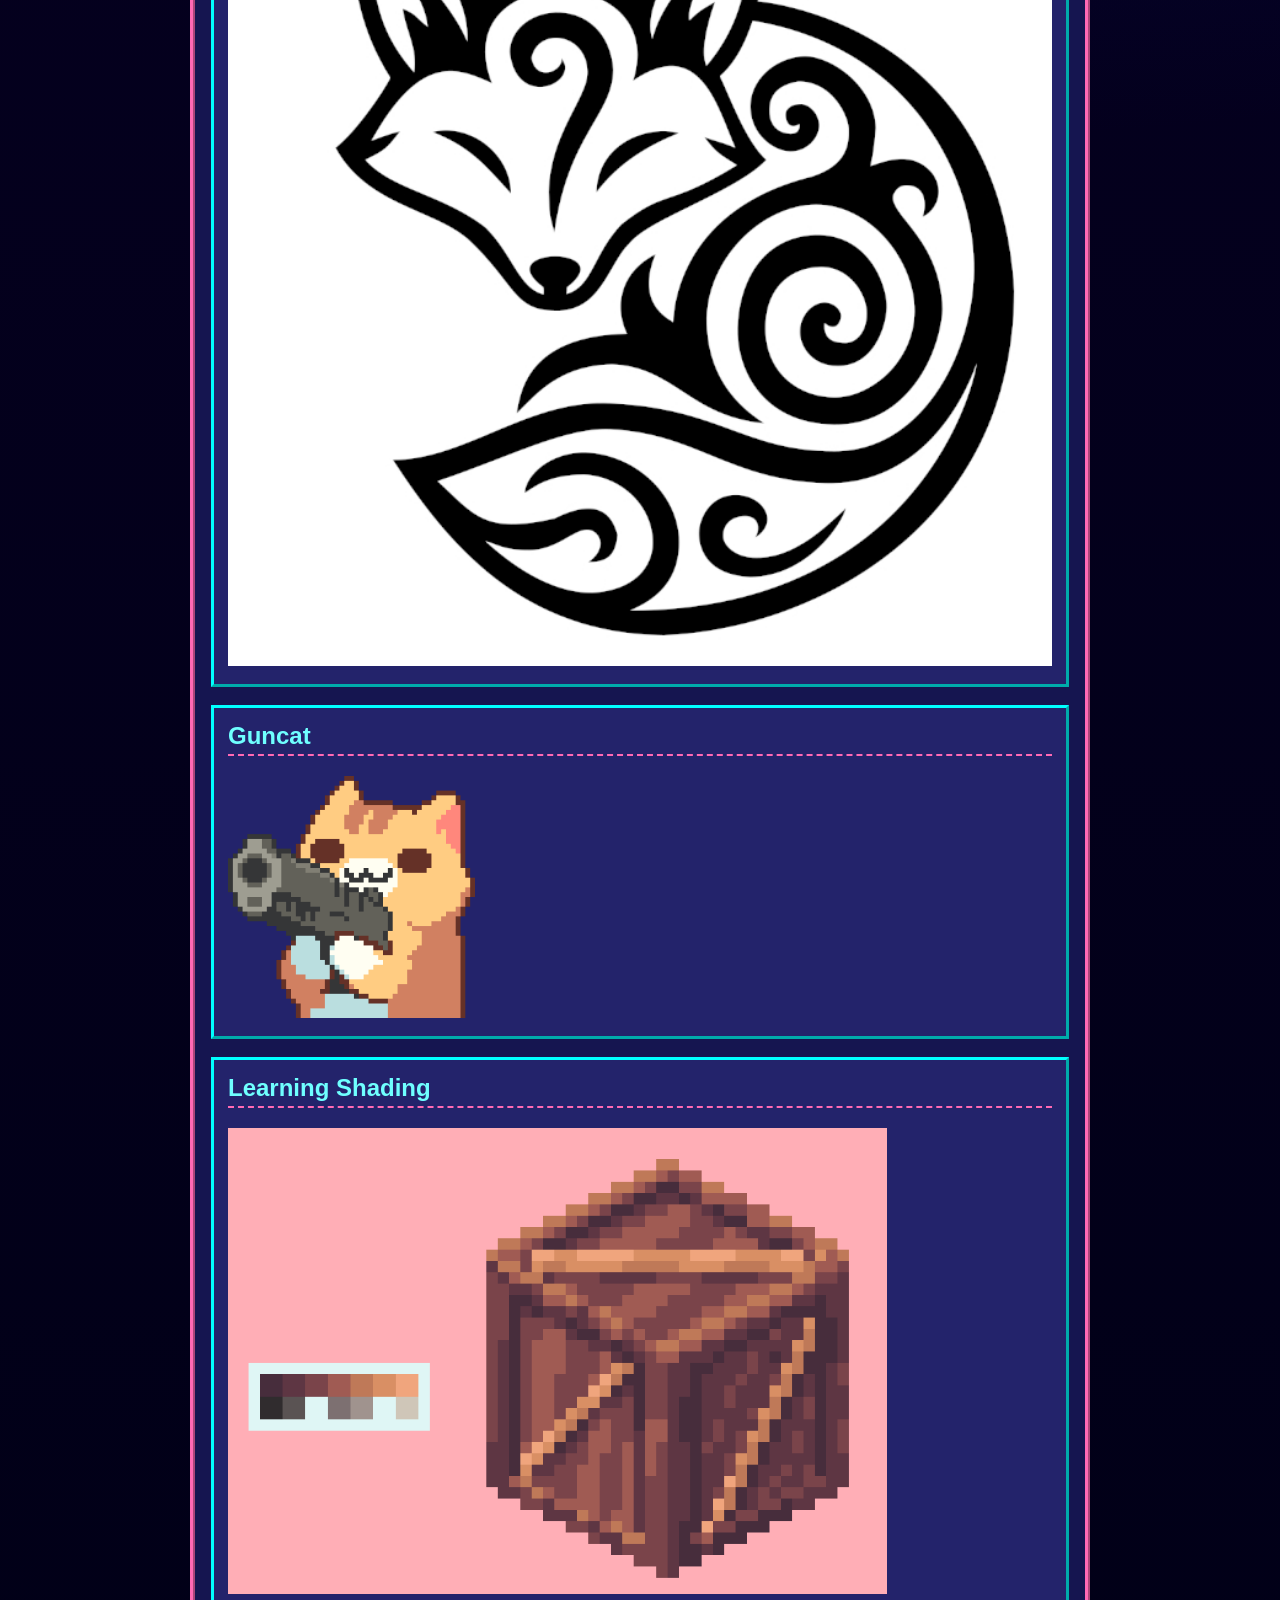
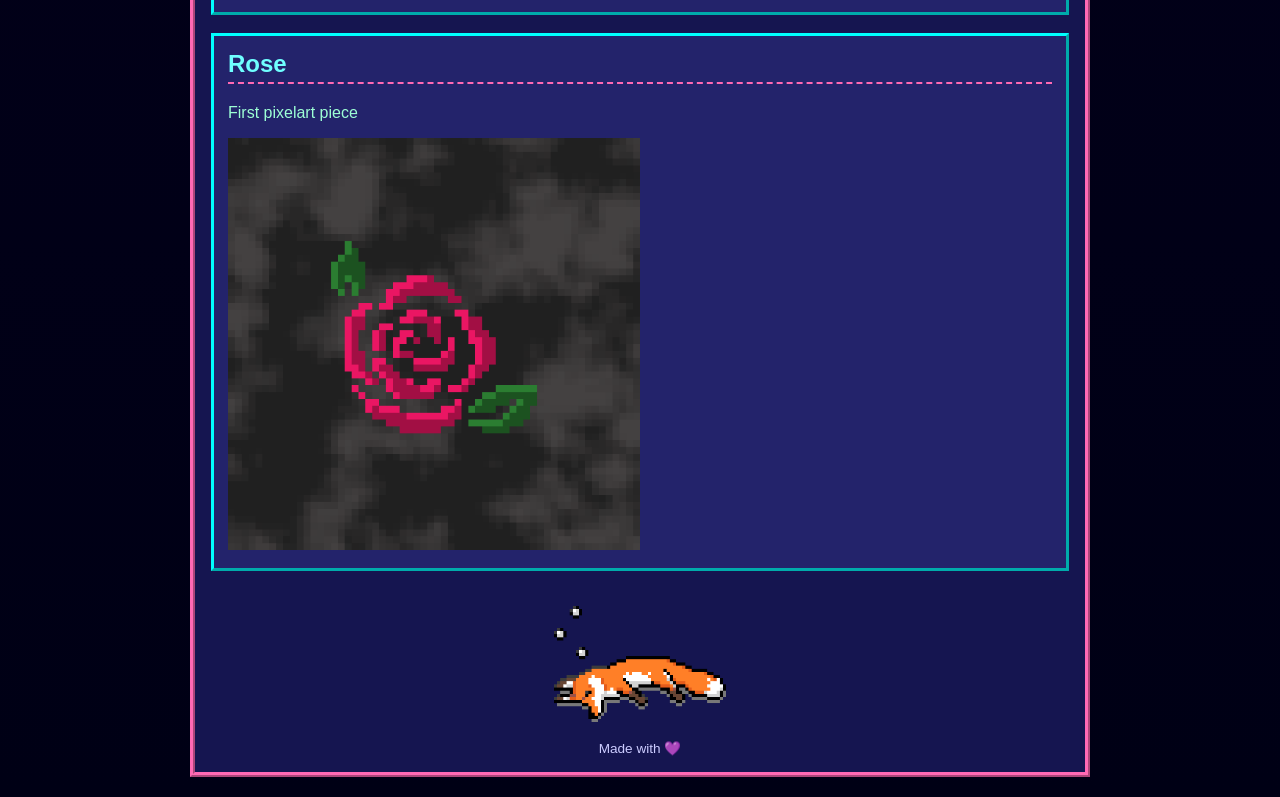
==== commit f84e5d5c: "Strip .html hyperlinks" ====
--- a/art.html
+++ b/art.html
@@ -21,11 +21,11 @@
 </marquee>
 
 <nav>
-<a href="index.html">HOME</a>
-<a href="music.html">MUSIC</a>
-<a href="art.html">ART</a>
-<a href="games.html">GAMES</a>
-<a href="shaders.html">SHADERS</a>
+<a href="index">HOME</a>
+<a href="music">MUSIC</a>
+<a href="art">ART</a>
+<a href="games">GAMES</a>
+<a href="shaders">SHADERS</a>
 </nav>
 
 <h1>🖋️ Art 🖋️</h1>
@@ -38,7 +38,7 @@
 
 <div class="box" id="snow">
 	<h2>Snow</h2>
-	<p>Inspired by my song <a href="music.html#snow">snow</a>, and used for the album art.</p>
+	<p>Inspired by my song <a href="music#snow">snow</a>, and used for the album art.</p>
 	<img src="/art/snow.png" width=100%>
 </div>
 
